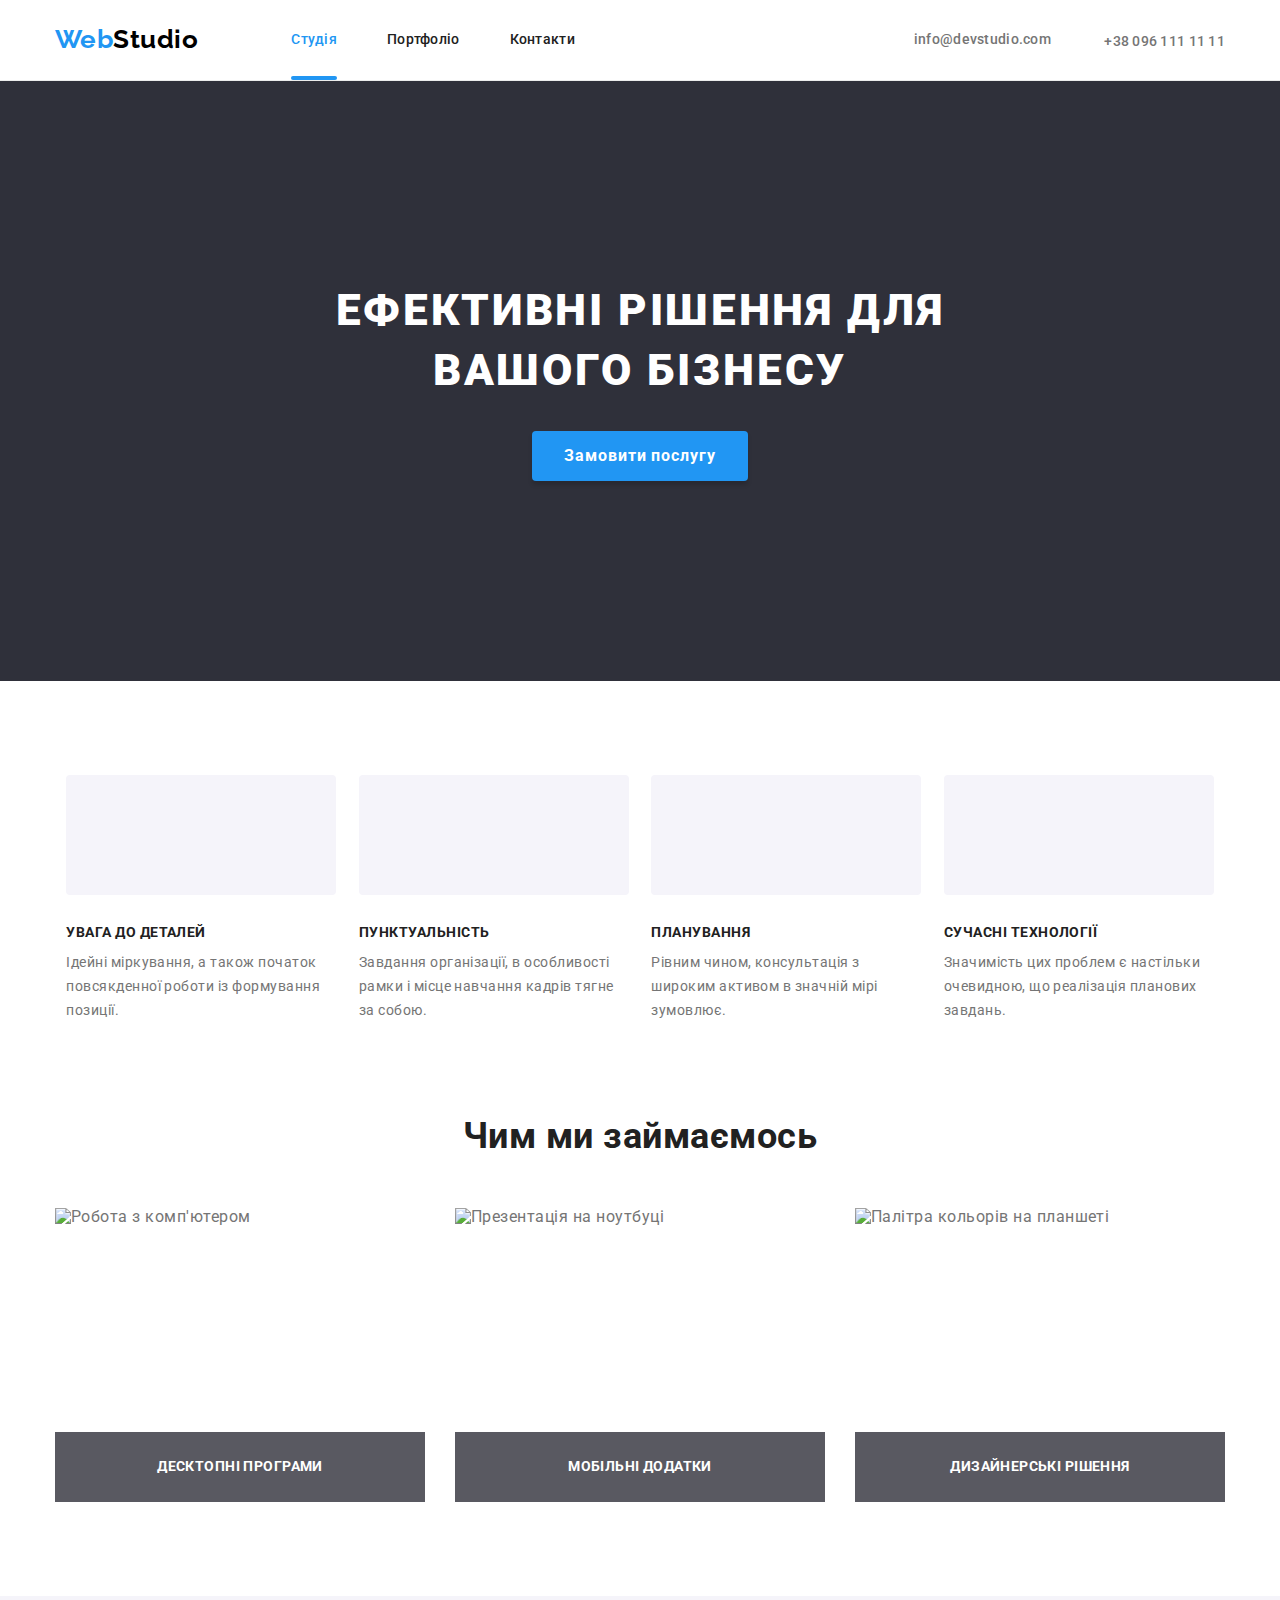
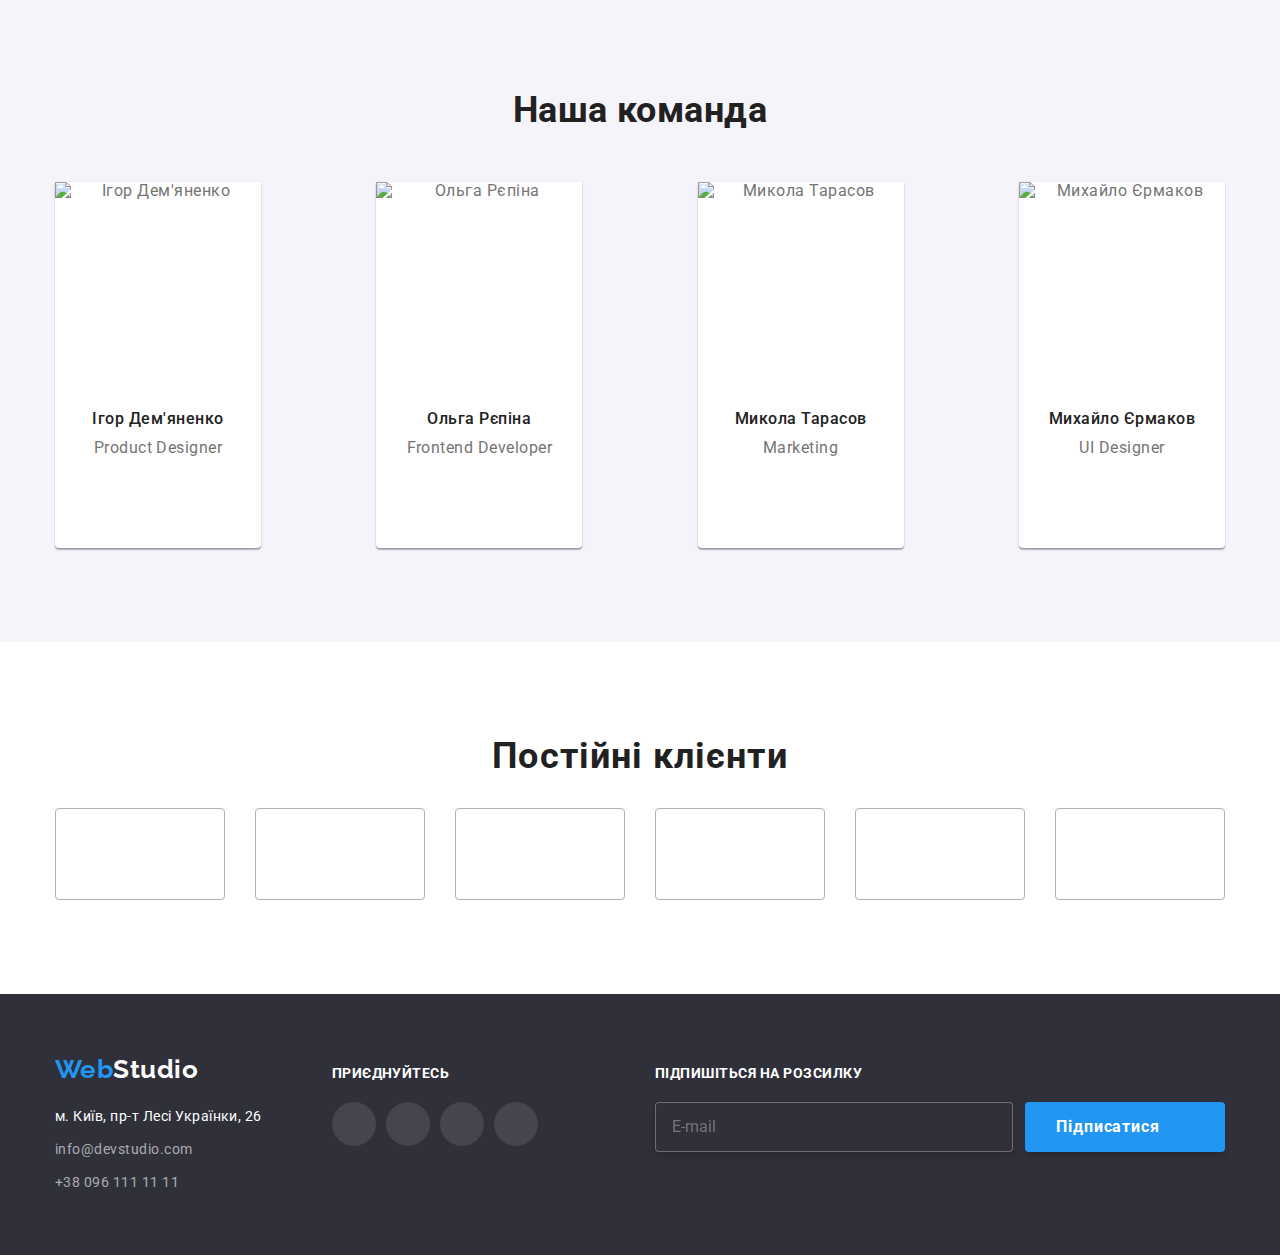
==== index.html @ a1cfb430 "index" ====
<!DOCTYPE html>
<html lang="uk">
  <head>
    <meta charset="UTF-8" />
    <meta http-equiv="X-UA-Compatible" content="IE=edge" />
    <meta name="viewport" content="width=device-width, initial-scale=1.0" />
    <title>WebStudio</title>
    <link rel="preconnect" href="https://fonts.googleapis.com" />
    <link rel="preconnect" href="https://fonts.gstatic.com" crossorigin />
    <link
      href="https://fonts.googleapis.com/css2?family=Raleway:wght@700&family=Roboto:wght@400;500;700;900&display=swap"
      rel="stylesheet"
    />
    <link
      rel="stylesheet"
      href="https://cdnjs.cloudflare.com/ajax/libs/modern-normalize/1.1.0/modern-normalize.css"
      integrity="sha512-Y0MM+V6ymRKN2zStTqzQ227DWhhp4Mzdo6gnlRnuaNCbc+YN/ZH0sBCLTM4M0oSy9c9VKiCvd4Jk44aCLrNS5Q=="
      crossorigin="anonymous"
      referrerpolicy="no-referrer"
    />
    <link rel="stylesheet" href="./css/main.min.css" />
  </head>
  <body>
    <!-- Верхня лінія -->
    <header class="page-header">
      <div class="page-header__container container">
        <a href="./index.html" class="logo" lang="en"
          >Web<span class="logo--header">Studio</span>
        </a>
        <div class="menu-container" id="menu-container" data-menu>
          <nav class="main-nav">
            <ul class="main-nav__list">
              <li class="main-nav__item">
                <a href="./index.html" class="main-nav__link current">Студія</a>
              </li>
              <li class="main-nav__item">
                <a href="./portfolio.html" class="main-nav__link">Портфоліо</a>
              </li>
              <li class="main-nav__item"><a href="#" class="main-nav__link">Контакти</a></li>
            </ul>
          </nav>
          <ul class="contact-list">
            <li class="contact-list__item contact-list__item--mobile-size">
              <a href="mailto:info@devstudio.com" class="contact-list__link">
                <svg class="contact-list__icon" width="16" height="12" aria-hidden="true">
                  <use href="./images/icons.svg#icon-envelope"></use>
                </svg>
                info@devstudio.com
              </a>
            </li>
            <li class="contact-list__item">
              <a href="tel:+380961111111" class="contact-list__link">
                <svg class="contact-list__icon" width="10" height="16" aria-hidden="true">
                  <use href="./images/icons.svg#icon-smartphone"></use>
                </svg>
                +38 096 111 11 11
              </a>
            </li>
          </ul>
          <ul class="main-social__list">
            <li class="main-social__item"><a href="#" class="main-social__link">Instagram</a></li>
            <li class="main-social__item"><a href="#" class="main-social__link">Twitter</a></li>
            <li class="main-social__item"><a href="#" class="main-social__link">Facebook</a></li>
            <li class="main-social__item"><a href="#" class="main-social__link">LinkedIn</a></li>
          </ul>
        </div>
        <button
          class="btn-menu"
          type="button"
          aria-expanded="false"
          aria-controls="menu-container"
          data-menu-btn
        >
          <svg
            class="btn-menu__icon-menu"
            width="40"
            height="40"
            aria-label="Кнопка навігаційного меню"
          >
            <use class="btn-menu__icon-menu--open" href="./images/icons.svg#icon-menu"></use>
            <use class="btn-menu__icon-menu--close" href="./images/icons.svg#icon-menu-close"></use>
          </svg>
        </button>
      </div>
    </header>

    <main>
      <!-- Шапка -->
      <section class="hero">
        <div class="hero__container container">
          <h1 class="hero__title">Ефективні рішення для вашого бізнесу</h1>
          <button type="button" class="hero__btn" data-modal-open>Замовити послугу</button>
        </div>
      </section>

      <!-- Особливості -->
      <section class="feature section">
        <div class="feature__container container">
          <h2 class="feature__title visually-hidden">Особливості</h2>
          <ul class="feature__list">
            <li class="feature__item">
              <div class="feature__icon-wrapper">
                <svg class="feature__icon" width="70" height="70" aria-hidden="true">
                  <use href="./images/icons.svg#icon-antenna"></use>
                </svg>
              </div>
              <h3 class="feature__subtitle">Увага до деталей</h3>
              <p class="feature__desc">
                Ідейні міркування, а також початок повсякденної роботи із формування позиції.
              </p>
            </li>
            <li class="feature__item">
              <div class="feature__icon-wrapper">
                <svg class="feature__icon" width="70" height="70" aria-hidden="true">
                  <use href="./images/icons.svg#icon-clock"></use>
                </svg>
              </div>
              <h3 class="feature__subtitle">Пунктуальність</h3>
              <p class="feature__desc">
                Завдання організації, в особливості рамки і місце навчання кадрів тягне за собою.
              </p>
            </li>
            <li class="feature__item">
              <div class="feature__icon-wrapper">
                <svg class="feature__icon" width="70" height="70" aria-hidden="true">
                  <use href="./images/icons.svg#icon-diagram"></use>
                </svg>
              </div>
              <h3 class="feature__subtitle">Планування</h3>
              <p class="feature__desc">
                Рівним чином, консультація з широким активом в значній мірі зумовлює.
              </p>
            </li>
            <li class="feature__item">
              <div class="feature__icon-wrapper">
                <svg class="feature__icon" width="70" height="70" aria-hidden="true">
                  <use href="./images/icons.svg#icon-astronaut"></use>
                </svg>
              </div>
              <h3 class="feature__subtitle">Сучасні технології</h3>
              <p class="feature__desc">
                Значимість цих проблем є настільки очевидною, що реалізація планових завдань.
              </p>
            </li>
          </ul>
        </div>
      </section>

      <!-- What we do section -->
      <section class="we-do section">
        <div class="we-do_container container">
          <h2 class="we-do__title">Чим ми займаємось</h2>
          <ul class="we-do__list">
            <li class="we-do__item">
              <div class="we-do__thumb">
                <img
                  srcset="
                    ./images/we-do/code-desktop-370.jpg         1x,
                    ./images/we-do/we-do@2x/code-desktop@2x.jpg 2x
                  "
                  src="./images/we-do/code-desktop-370.jpg"
                  alt="Робота з комп'ютером"
                  width="370"
                  height="294"
                  class="we-do__img"
                />
                <h3 class="we-do__subtitle">Десктопні програми</h3>
              </div>
            </li>
            <li class="we-do__item">
              <div class="we-do__thumb">
                <img
                  srcset="
                    ./images/we-do/phone-desktop-370.jpg         1x,
                    ./images/we-do/we-do@2x/phone-desktop@2x.jpg 2x
                  "
                  src="./images/we-do/phone-desktop-370.jpg"
                  alt="Презентація на ноутбуці"
                  width="370"
                  height="294"
                  class="we-do__img"
                />
                <h3 class="we-do__subtitle">Мобільні додатки</h3>
              </div>
            </li>
            <li class="we-do__item">
              <div class="we-do__thumb">
                <img
                  srcset="
                    ./images/we-do/tablet-desktop-370.jpg         1x,
                    ./images/we-do/we-do@2x/tablet-desktop@2x.jpg 2x
                  "
                  src="./images/we-do/tablet-desktop-370.jpg"
                  alt="Палітра кольорів на планшеті"
                  width="370"
                  height="294"
                  class="we-do__img"
                />
                <h3 class="we-do__subtitle">Дизайнерські рішення</h3>
              </div>
            </li>
          </ul>
        </div>
      </section>

      <!-- Our team/member section -->
      <section class="member section">
        <div class="member__container container">
          <h2 class="member__title">Наша команда</h2>
          <ul class="member__list">
            <li class="member__item">
              <picture>
                <source
                  srcset="
                    ./images/our-team/demyanenko-mobile-450.jpg            1x,
                    ./images/our-team/our-team@2x/demyanenko-mobile@2x.jpg 2x
                  "
                  media="(max-width: 767px)"
                />
                <source
                  srcset="
                    ./images/our-team/demyanenko-tablet-354.jpg            1x,
                    ./images/our-team/our-team@2x/demyanenko-tablet@2x.jpg 2x
                  "
                  media="(min-width: 768px)"
                />
                <source
                  srcset="
                    ./images/our-team/demyanenko-desktop-270.jpg            1x,
                    ./images/our-team/our-team@2x/demyanenko-desktop@2x.jpg 2x
                  "
                  media="(min-width: 1600px)"
                />
                <img
                  src="./images/our-team/demyanenko-desktop-270.jpg"
                  alt="Ігор Дем'яненко"
                  width="270"
                  height="260"
                  class="member__img"
                />
              </picture>
              <div class="member__text">
                <h3 class="member__name">Ігор Дем'яненко</h3>
                <p class="member__profession" lang="en">Product Designer</p>

                <ul class="social__list">
                  <li class="social__item">
                    <a href="#" class="social__link member__social">
                      <svg
                        class="social__icon"
                        width="20"
                        height="20"
                        aria-label="Посилання на Instagram"
                      >
                        <use href="./images/icons.svg#icon-instagram"></use>
                      </svg>
                    </a>
                  </li>
                  <li class="social__item">
                    <a href="#" class="social__link member__social">
                      <svg
                        class="social__icon"
                        width="20"
                        height="20"
                        aria-label="Посилання на Twitter"
                      >
                        <use href="./images/icons.svg#icon-twitter"></use>
                      </svg>
                    </a>
                  </li>
                  <li class="social__item">
                    <a href="#" class="social__link member__social">
                      <svg
                        class="social__icon"
                        width="20"
                        height="20"
                        aria-label="Посилання на Facebook"
                      >
                        <use href="./images/icons.svg#icon-facebook"></use>
                      </svg>
                    </a>
                  </li>
                  <li class="social__item">
                    <a href="#" class="social__link member__social">
                      <svg
                        class="social__icon"
                        width="20"
                        height="20"
                        aria-label="Посилання на LinkedIn"
                      >
                        <use href="./images/icons.svg#icon-linkedin"></use>
                      </svg>
                    </a>
                  </li>
                </ul>
              </div>
            </li>
            <li class="member__item">
              <picture>
                <source
                  srcset="
                    ./images/our-team/repina-mobile-450.jpg            1x,
                    ./images/our-team/our-team@2x/repina-mobile@2x.jpg 2x
                  "
                  media="(max-width: 767px)"
                />
                <source
                  srcset="
                    ./images/our-team/repina-tablet-354.jpg            1x,
                    ./images/our-team/our-team@2x/repina-tablet@2x.jpg 2x
                  "
                  media="(min-width: 768px)"
                />
                <source
                  srcset="
                    ./images/our-team/repina-desktop-270.jpg            1x,
                    ./images/our-team/our-team@2x/repina-desktop@2x.jpg 2x
                  "
                  media="(min-width: 1600px)"
                />
                <img
                  src="./images/our-team/repina-desktop-270.jpg"
                  alt="Ольга Рєпіна"
                  width="270"
                  height="260"
                  class="member__img"
                />
              </picture>
              <div class="member__text">
                <h3 class="member__name">Ольга Рєпіна</h3>
                <p class="member__profession" lang="en">Frontend Developer</p>
                <ul class="social__list">
                  <li class="social__item">
                    <a href="#" class="social__link member__social">
                      <svg
                        class="social__icon"
                        width="20"
                        height="20"
                        aria-label="Посилання на Instagram"
                      >
                        <use href="./images/icons.svg#icon-instagram"></use>
                      </svg>
                    </a>
                  </li>
                  <li class="social__item">
                    <a href="#" class="social__link member__social">
                      <svg
                        class="social__icon"
                        width="20"
                        height="20"
                        aria-label="Посилання на Twitter"
                      >
                        <use href="./images/icons.svg#icon-twitter"></use>
                      </svg>
                    </a>
                  </li>
                  <li class="social__item">
                    <a href="#" class="social__link member__social">
                      <svg
                        class="social__icon"
                        width="20"
                        height="20"
                        aria-label="Посилання на Facebook"
                      >
                        <use href="./images/icons.svg#icon-facebook"></use>
                      </svg>
                    </a>
                  </li>
                  <li class="social__item">
                    <a href="#" class="social__link member__social">
                      <svg
                        class="social__icon"
                        width="20"
                        height="20"
                        aria-label="Посилання на LinkedIn"
                      >
                        <use href="./images/icons.svg#icon-linkedin"></use>
                      </svg>
                    </a>
                  </li>
                </ul>
              </div>
            </li>
            <li class="member__item">
              <picture>
                <source
                  srcset="
                    ./images/our-team/tarasov-mobile-450.jpg            1x,
                    ./images/our-team/our-team@2x/tarasov-mobile@2x.jpg 2x
                  "
                  media="(max-width: 767px)"
                />
                <source
                  srcset="
                    ./images/our-team/tarasov-tablet-354.jpg            1x,
                    ./images/our-team/our-team@2x/tarasov-tablet@2x.jpg 2x
                  "
                  media="(min-width: 768px)"
                />
                <source
                  srcset="
                    ./images/our-team/tarasov-desktop-270.jpg            1x,
                    ./images/our-team/our-team@2x/tarasov-desktop@2x.jpg 2x
                  "
                  media="(min-width: 1600px)"
                />
                <img
                  src="./images/our-team/tarasov-desktop-270.jpg"
                  alt="Микола Тарасов"
                  width="270"
                  height="260"
                  class="member__img"
                />
              </picture>
              <div class="member__text">
                <h3 class="member__name">Микола Тарасов</h3>
                <p class="member__profession" lang="en">Marketing</p>
                <ul class="social__list">
                  <li class="social__item">
                    <a href="#" class="social__link member__social">
                      <svg
                        class="social__icon"
                        width="20"
                        height="20"
                        aria-label="Посилання на Instagram"
                      >
                        <use href="./images/icons.svg#icon-instagram"></use>
                      </svg>
                    </a>
                  </li>
                  <li class="social__item">
                    <a href="#" class="social__link member__social">
                      <svg
                        class="social__icon"
                        width="20"
                        height="20"
                        aria-label="Посилання на Twitter"
                      >
                        <use href="./images/icons.svg#icon-twitter"></use>
                      </svg>
                    </a>
                  </li>
                  <li class="social__item">
                    <a href="#" class="social__link member__social">
                      <svg
                        class="social__icon"
                        width="20"
                        height="20"
                        aria-label="Посилання на Facebook"
                      >
                        <use href="./images/icons.svg#icon-facebook"></use>
                      </svg>
                    </a>
                  </li>
                  <li class="social__item">
                    <a href="#" class="social__link member__social">
                      <svg
                        class="social__icon"
                        width="20"
                        height="20"
                        aria-label="Посилання на LinkedIn"
                      >
                        <use href="./images/icons.svg#icon-linkedin"></use>
                      </svg>
                    </a>
                  </li>
                </ul>
              </div>
            </li>
            <li class="member__item">
              <picture>
                <source
                  srcset="
                    ./images/our-team/ermakov-mobile-450.jpg            1x,
                    ./images/our-team/our-team@2x/ermakov-mobile@2x.jpg 2x
                  "
                  media="(max-width: 767px)"
                />
                <source
                  srcset="
                    ./images/our-team/ermakov-tablet-354.jpg            1x,
                    ./images/our-team/our-team@2x/ermakov-tablet@2x.jpg 2x
                  "
                  media="(min-width: 768px)"
                />
                <source
                  srcset="
                    ./images/our-team/ermakov-desktop-270.jpg            1x,
                    ./images/our-team/our-team@2x/ermakov-desktop@2x.jpg 2x
                  "
                  media="(min-width: 1600px)"
                />
                <img
                  src="./images/our-team/ermakov-desktop-270.jpg"
                  alt="Михайло Єрмаков"
                  width="270"
                  height="260"
                  class="member__img"
                />
              </picture>
              <div class="member__text">
                <h3 class="member__name">Михайло Єрмаков</h3>
                <p class="member__profession" lang="en">UI Designer</p>
                <ul class="social__list">
                  <li class="social__item">
                    <a href="#" class="social__link member__social">
                      <svg
                        class="social__icon"
                        width="20"
                        height="20"
                        aria-label="Посилання на Instagram"
                      >
                        <use href="./images/icons.svg#icon-instagram"></use>
                      </svg>
                    </a>
                  </li>
                  <li class="social__item">
                    <a href="#" class="social__link member__social">
                      <svg
                        class="social__icon"
                        width="20"
                        height="20"
                        aria-label="Посилання на Twitter"
                      >
                        <use href="./images/icons.svg#icon-twitter"></use>
                      </svg>
                    </a>
                  </li>
                  <li class="social__item">
                    <a href="#" class="social__link member__social">
                      <svg
                        class="social__icon"
                        width="20"
                        height="20"
                        aria-label="Посилання на Facebook"
                      >
                        <use href="./images/icons.svg#icon-facebook"></use>
                      </svg>
                    </a>
                  </li>
                  <li class="social__item">
                    <a href="#" class="social__link member__social">
                      <svg
                        class="social__icon"
                        width="20"
                        height="20"
                        aria-label="Посилання на LinkedIn"
                      >
                        <use href="./images/icons.svg#icon-linkedin"></use>
                      </svg>
                    </a>
                  </li>
                </ul>
              </div>
            </li>
          </ul>
        </div>
      </section>

      <!-- Regular clients -->
      <section class="client section">
        <div class="client__container container">
          <h2 class="client__title">Постійні клієнти</h2>
          <ul class="client__list">
            <li class="client__item">
              <a href="#" class="client__link">
                <svg
                  class="client__icon"
                  width="106"
                  height="60"
                  aria-label="Посилання на Ya and Co"
                >
                  <use href="./images/icons.svg#icon-ya-and-co"></use>
                </svg>
              </a>
            </li>
            <li class="client__item">
              <a href="#" class="client__link">
                <svg
                  class="client__icon"
                  width="106"
                  height="60"
                  aria-label="Посилання на Company tagline here"
                >
                  <use href="./images/icons.svg#icon-company-tagline-here"></use>
                </svg>
              </a>
            </li>
            <li class="client__item">
              <a href="#" class="client__link">
                <svg class="client__icon" width="106" height="60" aria-label="Посилання на Company">
                  <use href="./images/icons.svg#icon-company"></use>
                </svg>
              </a>
            </li>
            <li class="client__item">
              <a href="#" class="client__link">
                <svg
                  class="client__icon"
                  width="106"
                  height="60"
                  aria-label="Посилання на Foster peters"
                >
                  <use href="./images/icons.svg#icon-foster-peters"></use>
                </svg>
              </a>
            </li>
            <li class="client__item">
              <a href="#" class="client__link">
                <svg class="client__icon" width="106" height="60" aria-label="Посилання на Brand">
                  <use href="./images/icons.svg#icon-brand"></use>
                </svg>
              </a>
            </li>
            <li class="client__item">
              <a href="#" class="client__link">
                <svg
                  class="client__icon"
                  width="106"
                  height="60"
                  aria-label="Посилання на Company tagline"
                >
                  <use href="./images/icons.svg#icon-company-tagline"></use>
                </svg>
              </a>
            </li>
          </ul>
        </div>
      </section>

      <!-- Modal window -->
      <div class="backdrop is-hidden" data-modal>
        <div class="modal">
          <button type="button" class="modal__close-btn" data-modal-close>
            <svg class="modal__close-icon" width="18" height="18" aria-label="Закрити">
              <use href="./images/icons.svg#icon-close-modal"></use>
            </svg>
          </button>
          <p class="modal__title">Залишіть свої дані, ми вам передзвонимо</p>
          <form class="form-order">
            <div class="form-order__field">
              <label class="form-order__label" for="name-order">Ім'я</label>
              <div class="form-order__input-thumb">
                <input class="form-order__input" type="text" name="name-order" id="name-order" />
                <svg class="form-order__icon" width="18px" height="18px" aria-hidden="true">
                  <use href="./images/icons.svg#icon-person-modal"></use>
                </svg>
              </div>
            </div>
            <div class="form-order__field">
              <label class="form-order__label" for="tel-order">Телефон</label>
              <div class="form-order__input-thumb">
                <input class="form-order__input" type="tel" name="tel-order" id="tel-order" />
                <svg class="form-order__icon" width="18px" height="18px" aria-hidden="true">
                  <use href="./images/icons.svg#icon-phone-modal"></use>
                </svg>
              </div>
            </div>
            <div class="form-order__field">
              <label class="form-order__label" for="email-order">Пошта</label>
              <div class="form-order__input-thumb">
                <input class="form-order__input" type="email" name="email-order" id="email-order" />
                <svg class="form-order__icon" width="18px" height="18px" aria-hidden="true">
                  <use href="./images/icons.svg#icon-email-modal"></use>
                </svg>
              </div>
            </div>
            <div class="form-order__field">
              <label class="form-order__label" for="comment-order">Коментарій</label>
              <textarea
                class="form-order__textarea"
                name="comment-order"
                id="comment-order"
                cols="30"
                rows="10"
                placeholder="Введіть текст"
              ></textarea>
            </div>
            <div class="form-order__privacy-field">
              <label class="form-order__privacy-label">
                <input class="form-order__privacy-imput" type="checkbox" name="privacy-checkbox" />
                <span class="form-order__privacy-checkbox"></span>
                Погоджуюся з розсилкою та приймаю
                <a href="#" class="form-order__privacy-link">Умови договору</a>
              </label>
            </div>
            <button class="form-order__send-btn" type="submit">Відправити</button>
          </form>
        </div>
      </div>
    </main>

    <!-- Підвал -->
    <footer class="page-footer">
      <div class="page-footer__container container">
        <div class="page-footer__address-wrapper">
          <a href="./index.html" class="logo" lang="en"
            >Web<span class="logo--footer">Studio</span></a
          >
          <address>
            <ul class="address__list">
              <li class="address__item">
                <a
                  href="https://goo.gl/maps/CPtrU1FHBa2aNyZL9"
                  target="_blank"
                  rel="noopener noreferrer"
                  class="address__link address__link--location"
                  >м. Київ, пр-т Лесі Українки, 26</a
                >
              </li>
              <li class="address__item">
                <a href="mailto:info@devstudio.com" class="address__link">info@devstudio.com</a>
              </li>
              <li class="address__item">
                <a href="tel:+380961111111" class="address__link">+38 096 111 11 11</a>
              </li>
            </ul>
          </address>
        </div>

        <div class="page-footer__social-wrapper">
          <p class="page-footer__social-title">Приєднуйтесь</p>
          <ul class="social__list">
            <li class="social__item">
              <a href="#" class="social__link page-footer__social">
                <svg
                  class="social__icon"
                  width="20"
                  height="20"
                  aria-label="Посилання на Instagram"
                >
                  <use href="./images/icons.svg#icon-instagram"></use>
                </svg>
              </a>
            </li>
            <li class="social__item">
              <a href="#" class="social__link page-footer__social">
                <svg class="social__icon" width="20" height="20" aria-label="Посилання на Twitter">
                  <use href="./images/icons.svg#icon-twitter"></use>
                </svg>
              </a>
            </li>
            <li class="social__item">
              <a href="#" class="social__link page-footer__social">
                <svg class="social__icon" width="20" height="20" aria-label="Посилання на Facebook">
                  <use href="./images/icons.svg#icon-facebook"></use>
                </svg>
              </a>
            </li>
            <li class="social__item">
              <a href="#" class="social__link page-footer__social">
                <svg class="social__icon" width="20" height="20" aria-label="Посилання на LinkedIn">
                  <use href="./images/icons.svg#icon-linkedin"></use>
                </svg>
              </a>
            </li>
          </ul>
        </div>

        <div class="page-footer__newsletter-wrapper">
          <p class="newsletter__title">Підпишіться на розсилку</p>
          <form class="newsletter__form">
            <input
              type="email"
              class="newsletter__input"
              name="email-newsletter"
              id="email-newsletter"
              placeholder="E-mail"
            />
            <button type="submit" class="newsletter__btn">
              Підписатися
              <svg class="newsletter__icon-btn" width="24" height="24" aria-hidden="true">
                <use href="./images/icons.svg#icon-send-btn"></use>
              </svg>
            </button>
          </form>
        </div>
      </div>
    </footer>
    <script src="./js/modal.js"></script>
    <script src="./js/menu.js"></script>
  </body>
</html>
---- css/main.min.css ----
.visually-hidden {
  position: absolute;
  white-space: nowrap;
  width: 1px;
  height: 1px;
  overflow: hidden;
  border: 0;
  padding: 0;
  clip: rect(0 0 0 0);
  -webkit-clip-path: inset(50%);
  clip-path: inset(50%);
  margin: -1px;
}
h1,
h2,
h3,
p,
ul {
  margin: 0;
}
ul {
  padding: 0;
  list-style: none;
}
a {
  text-decoration: none;
  color: inherit;
}
button {
  border: 0;
}
address {
  font-style: normal;
}
body {
  background-color: #fff;
  color: #757575;
  font-family: "Roboto", sans-serif;
  letter-spacing: 0.03em;
}
body.modal-open,
body.mobile-menu-open {
  overflow: hidden;
}
h2,
h3 {
  color: #212121;
}
img {
  display: block;
  max-width: 100%;
  height: auto;
}
.section {
  padding: 60px 0;
}
@media screen and (min-width: 1200px) {
  .section {
    padding: 94px 0;
  }
}
.container {
  max-width: 480px;
  padding: 0 15px;
  margin: 0 auto;
}
@media screen and (min-width: 768px) {
  .container {
    max-width: 768px;
  }
}
@media screen and (min-width: 1200px) {
  .container {
    min-width: 1200px;
  }
}
.page-header {
  border-bottom: 1px solid #ececec;
}
.page-header__container {
  display: -webkit-box;
  display: -ms-flexbox;
  display: flex;
  -webkit-box-align: center;
  -ms-flex-align: center;
  align-items: center;
}
@media screen and (max-width: 768px) {
  .page-header__container {
    padding-top: 16px;
    padding-bottom: 16px;
    -webkit-box-pack: justify;
    -ms-flex-pack: justify;
    justify-content: space-between;
  }
}
.logo {
  font-family: "Raleway", sans-serif;
  font-weight: 700;
  font-size: 24px;
  line-height: 1.17;
  color: #2196f3;
}
@media screen and (min-width: 1200px) {
  .logo {
    font-size: 26px;
    line-height: 1.2;
  }
}
.logo--header {
  color: #000;
}
@media screen and (min-width: 768px) {
  .main-nav__list {
    display: -webkit-box;
    display: -ms-flexbox;
    display: flex;
    margin-left: 88px;
  }
}
@media screen and (min-width: 1200px) {
  .main-nav__list {
    margin-left: 93px;
  }
}
@media screen and (max-width: 768px) {
  .main-nav__item:not(:last-child) {
    margin-bottom: 32px;
  }
}
@media screen and (min-width: 768px) {
  .main-nav__item {
    position: relative;
  }
  .main-nav__item:not(:last-child) {
    margin-right: 50px;
  }
}
.main-nav__link {
  color: #212121;
  font-weight: 500;
  letter-spacing: 0.02em;
  font-size: 40px;
  line-height: 1.17;
  -webkit-transition: color 250ms cubic-bezier(0.4, 0, 0.2, 1);
  transition: color 250ms cubic-bezier(0.4, 0, 0.2, 1);
}
.main-nav__link.current,
.main-nav__link:hover,
.main-nav__link:focus {
  color: #2196f3;
}
@media screen and (min-width: 768px) {
  .main-nav__link {
    display: block;
    padding: 32px 0;
    font-size: 14px;
    line-height: 1.14;
  }
  .main-nav__link.current::after {
    content: "";
    position: absolute;
    left: 0;
    bottom: 0;
    display: block;
    width: 100%;
    height: 4px;
    background: #2196f3;
    border-radius: 2px;
  }
}
.contact-list {
  display: -webkit-box;
  display: -ms-flexbox;
  display: flex;
}
@media screen and (max-width: 768px) {
  .contact-list {
    -webkit-box-orient: vertical;
    -webkit-box-direction: reverse;
    -ms-flex-direction: column-reverse;
    flex-direction: column-reverse;
  }
}
@media screen and (min-width: 768px) and (max-width: 1199px) {
  .contact-list {
    -webkit-box-orient: vertical;
    -webkit-box-direction: normal;
    -ms-flex-direction: column;
    flex-direction: column;
    -webkit-box-pack: center;
    -ms-flex-pack: center;
    justify-content: center;
  }
}
@media screen and (min-width: 1200px) {
  .contact-list {
    margin-left: auto;
  }
}
.contact-list__item {
  font-weight: 500;
  font-size: 34px;
  line-height: 1.17;
  letter-spacing: 0.02em;
  color: inherit;
}
@media screen and (min-width: 768px) and (max-width: 1199px) {
  .contact-list__item {
    font-size: 12px;
    line-height: 1.16;
  }
  .contact-list__item:not(:last-child) {
    margin-bottom: 10px;
  }
}
@media screen and (min-width: 1200px) {
  .contact-list__item {
    display: -webkit-box;
    display: -ms-flexbox;
    display: flex;
    -webkit-box-align: center;
    -ms-flex-align: center;
    align-items: center;
    font-size: 14px;
    line-height: 1.14;
  }
  .contact-list__item:not(:last-child) {
    margin-right: 30px;
  }
}
.contact-list__link {
  -webkit-transition: color 250ms cubic-bezier(0.4, 0, 0.2, 1);
  transition: color 250ms cubic-bezier(0.4, 0, 0.2, 1);
}
.contact-list__link:hover,
.contact-list__link:focus {
  color: #2196f3;
}
@media screen and (max-width: 768px) {
  .contact-list__item--mobile-size {
    font-size: 24px;
    line-height: 1.16;
    margin-top: 32px;
  }
}
.contact-list__icon {
  margin-right: 10px;
  fill: currentColor;
}
@media screen and (max-width: 768px) {
  .contact-list__icon {
    display: none;
  }
}
.main-social__list {
  display: -webkit-box;
  display: -ms-flexbox;
  display: flex;
  -webkit-box-align: end;
  -ms-flex-align: end;
  align-items: flex-end;
}
@media screen and (max-width: 480px) {
  .main-social__list {
    -ms-flex-wrap: wrap;
    flex-wrap: wrap;
  }
}
@media screen and (min-width: 768px) {
  .main-social__list {
    display: none;
  }
}
.main-social__item:not(:last-child) {
  padding-right: 10px;
  border-right: 1px solid rgba(33, 33, 33, 0.2);
}
.main-social__item:not(:first-child) {
  padding-left: 10px;
}
@media screen and (max-width: 480px) {
  .main-social__item {
    margin-bottom: 10px;
  }
}
.main-social__link {
  font-weight: 500;
  font-size: 18px;
  line-height: 1.22;
  letter-spacing: 0.02em;
  color: #2196f3;
}
.btn-menu {
  position: relative;
  z-index: 1;
  display: -webkit-inline-box;
  display: -ms-inline-flexbox;
  display: inline-flex;
  margin: 0;
  padding: 0;
  border: 0;
  background-color: rgba(0, 0, 0, 0);
  cursor: pointer;
  -webkit-transition: fill 250ms cubic-bezier(0.4, 0, 0.2, 1);
  transition: fill 250ms cubic-bezier(0.4, 0, 0.2, 1);
  fill: inherit;
}
.btn-menu:hover .btn-menu__icon-menu--open,
.btn-menu:focus .btn-menu__icon-menu--open,
.btn-menu:hover .btn-menu__icon-menu--close,
.btn-menu:focus .btn-menu__icon-menu--close {
  fill: #2196f3;
}
@media screen and (min-width: 768px) {
  .btn-menu {
    display: none;
  }
}
.btn-menu.is-open .btn-menu__icon-menu--open {
  display: none;
}
.btn-menu__icon-menu--close {
  display: none;
}
.btn-menu.is-open .btn-menu__icon-menu--close {
  display: block;
}
.menu-container {
  display: none;
}
@media screen and (max-width: 768px) {
  .menu-container {
    position: fixed;
    z-index: 1;
    top: 0;
    left: 0;
    width: 100%;
    height: 100%;
    -ms-flex-wrap: wrap;
    flex-wrap: wrap;
    padding: 48px 40px;
    background-color: #fff;
    overflow-y: scroll;
  }
  .menu-container.is-open {
    display: -webkit-box;
    display: -ms-flexbox;
    display: flex;
  }
}
@media screen and (min-width: 768px) and (max-width: 1199px) {
  .menu-container {
    -webkit-box-pack: justify;
    -ms-flex-pack: justify;
    justify-content: space-between;
  }
}
@media screen and (min-width: 768px) {
  .menu-container {
    display: -webkit-box;
    display: -ms-flexbox;
    display: flex;
    width: 100%;
    -webkit-box-align: center;
    -ms-flex-align: center;
    align-items: center;
  }
}
.hero {
  max-width: 480px;
  margin: 0 auto;
  padding: 118px 0;
  text-align: center;
  background-color: #2f303a;
  background-repeat: no-repeat;
  background-position: center;
  background-size: contain;
}
@media screen and (min-width: 768px) {
  .hero {
    max-width: 768px;
  }
}
@media screen and (min-width: 1200px) {
  .hero {
    max-width: 1600px;
    padding: 200px 0;
  }
}
@media screen and (max-width: 768px) {
  .hero {
    background-image: -webkit-gradient(
        linear,
        left top,
        left bottom,
        from(rgba(47, 48, 58, 0.4)),
        to(rgba(47, 48, 58, 0.4))
      ),
      url("../images/hero-bg/header-bg-mobile-480.jpg");
    background-image: linear-gradient(
        rgba(47, 48, 58, 0.4),
        rgba(47, 48, 58, 0.4)
      ),
      url("../images/hero-bg/header-bg-mobile-480.jpg");
  }
}
@media screen and (max-width: 768px) and (min-device-pixel-ratio: 2),
  screen and (max-width: 768px) and (-webkit-min-device-pixel-ratio: 2),
  screen and (max-width: 768px) and (min-resolution: 192dpi),
  screen and (max-width: 768px) and (min-resolution: 2dppx) {
  .hero {
    background-image: -webkit-gradient(
        linear,
        left top,
        left bottom,
        from(rgba(47, 48, 58, 0.4)),
        to(rgba(47, 48, 58, 0.4))
      ),
      url("../images/hero-bg/hero-bg@2x/header-bg-mobile@2x.jpg");
    background-image: linear-gradient(
        rgba(47, 48, 58, 0.4),
        rgba(47, 48, 58, 0.4)
      ),
      url("../images/hero-bg/hero-bg@2x/header-bg-mobile@2x.jpg");
  }
}
@media screen and (min-width: 768px) {
  .hero {
    background-image: -webkit-gradient(
        linear,
        left top,
        left bottom,
        from(rgba(47, 48, 58, 0.4)),
        to(rgba(47, 48, 58, 0.4))
      ),
      url("../images/hero-bg/header-bg-tablet-768.jpg");
    background-image: linear-gradient(
        rgba(47, 48, 58, 0.4),
        rgba(47, 48, 58, 0.4)
      ),
      url("../images/hero-bg/header-bg-tablet-768.jpg");
  }
}
@media screen and (min-width: 768px) and (min-device-pixel-ratio: 2),
  screen and (min-width: 768px) and (-webkit-min-device-pixel-ratio: 2),
  screen and (min-width: 768px) and (min-resolution: 192dpi),
  screen and (min-width: 768px) and (min-resolution: 2dppx) {
  .hero {
    background-image: -webkit-gradient(
        linear,
        left top,
        left bottom,
        from(rgba(47, 48, 58, 0.4)),
        to(rgba(47, 48, 58, 0.4))
      ),
      url("../images/hero-bg/hero-bg@2x/header-bg-tablet@2x.jpg");
    background-image: linear-gradient(
        rgba(47, 48, 58, 0.4),
        rgba(47, 48, 58, 0.4)
      ),
      url("../images/hero-bg/hero-bg@2x/header-bg-tablet@2x.jpg");
  }
}
@media screen and (min-width: 1200px) {
  .hero {
    background-image: -webkit-gradient(
        linear,
        left top,
        left bottom,
        from(rgba(47, 48, 58, 0.4)),
        to(rgba(47, 48, 58, 0.4))
      ),
      url("../images/hero-bg/header-bg-desktop-1600.jpg");
    background-image: linear-gradient(
        rgba(47, 48, 58, 0.4),
        rgba(47, 48, 58, 0.4)
      ),
      url("../images/hero-bg/header-bg-desktop-1600.jpg");
  }
}
@media screen and (min-width: 1200px) and (min-device-pixel-ratio: 2),
  screen and (min-width: 1200px) and (-webkit-min-device-pixel-ratio: 2),
  screen and (min-width: 1200px) and (min-resolution: 192dpi),
  screen and (min-width: 1200px) and (min-resolution: 2dppx) {
  .hero {
    background-image: -webkit-gradient(
        linear,
        left top,
        left bottom,
        from(rgba(47, 48, 58, 0.4)),
        to(rgba(47, 48, 58, 0.4))
      ),
      url("../images/hero-bg/hero-bg@2x/header-bg-desktop@2x.jpg");
    background-image: linear-gradient(
        rgba(47, 48, 58, 0.4),
        rgba(47, 48, 58, 0.4)
      ),
      url("../images/hero-bg/hero-bg@2x/header-bg-desktop@2x.jpg");
  }
}
.hero__title {
  max-width: 360px;
  margin: auto;
  margin-bottom: 30px;
  font-weight: 900;
  font-size: 26px;
  line-height: 1.62;
  letter-spacing: 0.06em;
  text-transform: uppercase;
  color: #fff;
}
@media screen and (min-width: 1200px) {
  .hero__title {
    max-width: 696px;
    font-size: 44px;
    line-height: 1.36;
  }
}
.hero__btn {
  padding: 10px 24px;
  font-family: inherit;
  font-weight: 700;
  font-size: 16px;
  line-height: 1.88;
  letter-spacing: 0.06em;
  color: #fff;
  background-color: #2196f3;
  -webkit-box-shadow: 0px 4px 4px rgba(0, 0, 0, 0.15);
  box-shadow: 0px 4px 4px rgba(0, 0, 0, 0.15);
  border-radius: 4px;
  cursor: pointer;
}
@media screen and (min-width: 1200px) {
  .hero__btn {
    padding-left: 32px;
    padding-right: 32px;
  }
}
@media screen and (min-width: 768px) {
  .feature__list {
    display: -webkit-box;
    display: -ms-flexbox;
    display: flex;
  }
}
@media screen and (min-width: 768px) and (max-width: 1199px) {
  .feature__list {
    -ms-flex-wrap: wrap;
    flex-wrap: wrap;
    -webkit-box-pack: center;
    -ms-flex-pack: center;
    justify-content: center;
    margin-left: -30px;
    margin-top: -30px;
  }
}
@media screen and (min-width: 1200px) {
  .feature__list {
    -webkit-box-pack: justify;
    -ms-flex-pack: justify;
    justify-content: space-between;
  }
}
.feature__item {
  max-width: 450px;
  margin: auto;
}
@media screen and (max-width: 768px) {
  .feature__item:not(:last-child) {
    margin-bottom: 30px;
  }
}
@media screen and (min-width: 768px) and (max-width: 1199px) {
  .feature__item {
    max-width: 354px;
    -ms-flex-preferred-size: calc(50% - 30px);
    flex-basis: calc(50% - 30px);
    margin-left: 30px;
    margin-top: 30px;
  }
}
@media screen and (min-width: 1200px) {
  .feature__item {
    max-width: 270px;
    margin-top: 0;
  }
}
.feature__icon-wrapper {
  max-width: 100%;
  height: 120px;
  margin-bottom: 30px;
  display: -webkit-box;
  display: -ms-flexbox;
  display: flex;
  -webkit-box-pack: center;
  -ms-flex-pack: center;
  justify-content: center;
  -webkit-box-align: center;
  -ms-flex-align: center;
  align-items: center;
  background-color: #f5f4fa;
  border-radius: 4px;
}
.feature__subtitle {
  margin-bottom: 10px;
  font-size: 14px;
  line-height: 1.14;
  text-transform: uppercase;
}
@media screen and (max-width: 768px) {
  .feature__subtitle {
    text-align: center;
  }
}
.feature__desc {
  font-size: 14px;
  line-height: 1.71;
}
.we-do {
  display: none;
  padding-top: 0;
}
@media screen and (min-width: 1200px) {
  .we-do {
    display: block;
  }
}
.we-do__title {
  font-size: 36px;
  line-height: 1.16;
  text-align: center;
  margin-bottom: 50px;
}
.we-do__list {
  display: -webkit-box;
  display: -ms-flexbox;
  display: flex;
  -webkit-box-pack: justify;
  -ms-flex-pack: justify;
  justify-content: space-between;
}
.we-do__thumb {
  position: relative;
}
.we-do__subtitle {
  position: absolute;
  left: 0;
  bottom: 0;
  width: 100%;
  height: 70px;
  display: -webkit-box;
  display: -ms-flexbox;
  display: flex;
  -webkit-box-align: center;
  -ms-flex-align: center;
  align-items: center;
  -webkit-box-pack: center;
  -ms-flex-pack: center;
  justify-content: center;
  font-size: 14px;
  line-height: 1.14;
  letter-spacing: 0.03em;
  text-transform: uppercase;
  color: #fff;
  background-color: rgba(47, 48, 58, 0.8);
}
.member {
  text-align: center;
  background-color: #f5f4fa;
}
.member__title {
  text-align: center;
  margin-bottom: 30px;
  font-size: 28px;
  line-height: 1.17;
}
@media screen and (min-width: 1200px) {
  .member__title {
    margin-bottom: 50px;
    font-size: 36px;
    line-height: 1.16;
  }
}
.member__list {
  display: -webkit-box;
  display: -ms-flexbox;
  display: flex;
}
@media screen and (max-width: 1199px) {
  .member__list {
    -ms-flex-wrap: wrap;
    flex-wrap: wrap;
    -webkit-box-pack: center;
    -ms-flex-pack: center;
    justify-content: center;
  }
}
@media screen and (min-width: 768px) and (max-width: 1199px) {
  .member__list {
    margin-left: -30px;
    margin-top: -30px;
  }
}
@media screen and (min-width: 1200px) {
  .member__list {
    -webkit-box-pack: justify;
    -ms-flex-pack: justify;
    justify-content: space-between;
  }
}
.member__item {
  background-color: #fff;
  -webkit-box-shadow: 0px 1px 3px rgba(0, 0, 0, 0.12),
    0px 1px 1px rgba(0, 0, 0, 0.14), 0px 2px 1px rgba(0, 0, 0, 0.2);
  box-shadow: 0px 1px 3px rgba(0, 0, 0, 0.12), 0px 1px 1px rgba(0, 0, 0, 0.14),
    0px 2px 1px rgba(0, 0, 0, 0.2);
  border-radius: 0px 0px 4px 4px;
}
@media screen and (max-width: 768px) {
  .member__item {
    max-width: 450px;
  }
  .member__item:not(:last-child) {
    margin-bottom: 30px;
  }
}
@media screen and (min-width: 768px) and (max-width: 1199px) {
  .member__item {
    max-width: 354px;
    -ms-flex-preferred-size: calc(50% - 30px);
    flex-basis: calc(50% - 30px);
    margin-left: 30px;
    margin-top: 30px;
  }
}
@media screen and (min-width: 1200px) {
  .member__item {
    max-width: 270px;
  }
}
.member__img {
  width: 100%;
}
.member__text {
  padding: 30px 0 24px 0;
}
@media screen and (min-width: 1200px) {
  .member__text {
    padding: 30px 0;
  }
}
.member__name {
  font-weight: 500;
  font-size: 16px;
  line-height: 1.18;
  margin-bottom: 10px;
}
.member__profession {
  margin-bottom: 16px;
  font-size: 16px;
  line-height: 1.18;
}
.social__list {
  display: -webkit-box;
  display: -ms-flexbox;
  display: flex;
  -webkit-box-pack: center;
  -ms-flex-pack: center;
  justify-content: center;
}
.social__item:not(:last-child) {
  margin-right: 10px;
}
.social__link {
  display: -webkit-box;
  display: -ms-flexbox;
  display: flex;
  -webkit-box-pack: center;
  -ms-flex-pack: center;
  justify-content: center;
  -webkit-box-align: center;
  -ms-flex-align: center;
  align-items: center;
  width: 44px;
  height: 44px;
  border-radius: 50%;
}
.member__social {
  fill: #afb1b8;
  -webkit-transition: background-color 250ms cubic-bezier(0.4, 0, 0.2, 1);
  transition: background-color 250ms cubic-bezier(0.4, 0, 0.2, 1);
  -webkit-transition: fill 250ms cubic-bezier(0.4, 0, 0.2, 1);
  transition: fill 250ms cubic-bezier(0.4, 0, 0.2, 1);
}
.member__social:hover,
.member__social:focus {
  fill: #fff;
  background-color: #2196f3;
}
.client__title {
  margin-bottom: 50px;
  text-align: center;
  font-size: 28px;
  line-height: 1.17;
  letter-spacing: 0.03em;
}
@media screen and (min-width: 768px) {
  .client__title {
    margin-bottom: 30px;
  }
}
@media screen and (min-width: 1200px) {
  .client__title {
    font-size: 36px;
    line-height: 1.16;
  }
}
.client__list {
  display: -webkit-inline-box;
  display: -ms-inline-flexbox;
  display: inline-flex;
}
@media screen and (max-width: 1199px) {
  .client__list {
    -ms-flex-wrap: wrap;
    flex-wrap: wrap;
    margin-left: -30px;
    margin-top: -30px;
  }
}
.client__item {
  display: -webkit-box;
  display: -ms-flexbox;
  display: flex;
  -webkit-box-pack: center;
  -ms-flex-pack: center;
  justify-content: center;
  -webkit-box-align: center;
  -ms-flex-align: center;
  align-items: center;
  max-width: 210px;
  height: 92px;
  border: 1px solid #afb1b8;
  border-radius: 4px;
  -webkit-transition: border-color 250ms cubic-bezier(0.4, 0, 0.2, 1);
  transition: border-color 250ms cubic-bezier(0.4, 0, 0.2, 1);
}
.client__item:hover,
.client__item:focus {
  border-color: #2196f3;
}
@media screen and (max-width: 768px) {
  .client__item {
    -ms-flex-preferred-size: calc(50% - 30px);
    flex-basis: calc(50% - 30px);
  }
}
@media screen and (min-width: 768px) and (max-width: 1199px) {
  .client__item {
    max-width: 354px;
    -ms-flex-preferred-size: calc(33.3333333333% - 30px);
    flex-basis: calc(33.3333333333% - 30px);
  }
}
@media screen and (max-width: 1199px) {
  .client__item {
    margin-left: 30px;
    margin-top: 30px;
  }
}
@media screen and (min-width: 1200px) {
  .client__item {
    width: 170px;
  }
  .client__item:not(:last-child) {
    margin-right: 30px;
  }
}
.client__link {
  width: 100%;
  height: 100%;
  display: -webkit-box;
  display: -ms-flexbox;
  display: flex;
  -webkit-box-align: center;
  -ms-flex-align: center;
  align-items: center;
  -webkit-box-pack: center;
  -ms-flex-pack: center;
  justify-content: center;
  fill: #afb1b8;
  -webkit-transition: fill 250ms cubic-bezier(0.4, 0, 0.2, 1);
  transition: fill 250ms cubic-bezier(0.4, 0, 0.2, 1);
}
.client__item:hover .client__link,
.client__link:focus {
  fill: #2196f3;
}
.backdrop {
  position: fixed;
  z-index: 1;
  top: 0;
  left: 0;
  width: 100%;
  height: 100%;
  overflow-y: scroll;
  background: rgba(0, 0, 0, 0.2);
  -webkit-transition: opacity 250ms cubic-bezier(0.4, 0, 0.2, 1);
  transition: opacity 250ms cubic-bezier(0.4, 0, 0.2, 1);
  -webkit-transition: visibility 250ms cubic-bezier(0.4, 0, 0.2, 1);
  transition: visibility 250ms cubic-bezier(0.4, 0, 0.2, 1);
}
.is-hidden {
  visibility: hidden;
  opacity: 0;
  pointer-events: none;
}
.modal {
  position: absolute;
  top: 50%;
  left: 50%;
  -webkit-transform: translate(-50%, -50%);
  transform: translate(-50%, -50%);
  padding: 40px;
  background: #fff;
  -webkit-box-shadow: 0px 1px 3px rgba(0, 0, 0, 0.12),
    0px 1px 1px rgba(0, 0, 0, 0.14), 0px 2px 1px rgba(0, 0, 0, 0.2);
  box-shadow: 0px 1px 3px rgba(0, 0, 0, 0.12), 0px 1px 1px rgba(0, 0, 0, 0.14),
    0px 2px 1px rgba(0, 0, 0, 0.2);
  border-radius: 4px;
}
@media screen and (max-width: 480px) {
  .modal {
    min-width: 0px;
    min-height: 0px;
  }
}
@media screen and (min-width: 480px) {
  .modal {
    min-width: 450px;
    min-height: 609px;
  }
}
@media screen and (min-width: 1200px) {
  .modal {
    min-width: 528px;
    min-height: 581px;
  }
}
.modal__close-btn {
  position: absolute;
  top: 8px;
  right: 8px;
  display: -webkit-box;
  display: -ms-flexbox;
  display: flex;
  -webkit-box-align: center;
  -ms-flex-align: center;
  align-items: center;
  -webkit-box-pack: center;
  -ms-flex-pack: center;
  justify-content: center;
  width: 30px;
  height: 30px;
  background: inherit;
  border: 1px solid rgba(0, 0, 0, 0.1);
  border-radius: 50%;
  cursor: pointer;
  -webkit-transition: fill 250ms cubic-bezier(0.4, 0, 0.2, 1);
  transition: fill 250ms cubic-bezier(0.4, 0, 0.2, 1);
}
.modal__close-btn:hover,
.modal__close-btn:focus {
  fill: #2196f3;
}
.modal__title {
  margin-bottom: 12px;
  font-weight: 700;
  font-size: 20px;
  line-height: 1.5;
  text-align: center;
  color: #212121;
}
.form-order__field {
  margin-bottom: 10px;
}
.form-order__label {
  display: block;
  margin-bottom: 4px;
  font-size: 12px;
  line-height: 1.16;
  letter-spacing: 0.01em;
  color: #757575;
}
.form-order__input-thumb {
  position: relative;
  -webkit-transition: fill 250ms cubic-bezier(0.4, 0, 0.2, 1);
  transition: fill 250ms cubic-bezier(0.4, 0, 0.2, 1);
}
.form-order__input {
  width: 100%;
  height: 40px;
  padding: 11px 42px;
  background-color: #fff;
  border: 1px solid rgba(33, 33, 33, 0.2);
  border-radius: 4px;
  cursor: pointer;
  -webkit-transition: border-color 250ms cubic-bezier(0.4, 0, 0.2, 1);
  transition: border-color 250ms cubic-bezier(0.4, 0, 0.2, 1);
}
.form-order__input:hover,
.form-order__input:focus {
  border-color: #2196f3;
}
@media screen and (min-width: 1200px) {
  .form-order__input {
    padding-top: 12px;
    padding-bottom: 12px;
  }
}
.form-order__icon {
  position: absolute;
  top: 50%;
  left: 12px;
  -webkit-transform: translateY(-50%);
  transform: translateY(-50%);
}
.form-order__input-thumb:hover .form-order__icon,
.form-order__input:focus + .form-order__icon {
  fill: #2196f3;
}
.form-order__textarea {
  display: block;
  resize: none;
  width: 100%;
  height: 120px;
  padding: 12px 16px;
  margin-bottom: 20px;
  font-style: normal;
  font-weight: 400;
  font-size: 12px;
  line-height: 1.16;
  letter-spacing: 0.01em;
  color: rgba(117, 117, 117, 0.5);
  background-color: #fff;
  border: 1px solid rgba(33, 33, 33, 0.2);
  border-radius: 4px;
  cursor: pointer;
  -webkit-transition: border-color 250ms cubic-bezier(0.4, 0, 0.2, 1);
  transition: border-color 250ms cubic-bezier(0.4, 0, 0.2, 1);
}
.form-order__textarea:hover,
.form-order__textarea:focus {
  border-color: #2196f3;
}
.form-order__privacy-field {
  margin-bottom: 30px;
}
.form-order__privacy-label {
  display: -webkit-box;
  display: -ms-flexbox;
  display: flex;
  -webkit-box-align: center;
  -ms-flex-align: center;
  align-items: center;
  -webkit-box-pack: center;
  -ms-flex-pack: center;
  justify-content: center;
  font-size: 12px;
  line-height: 1.17;
}
@media screen and (min-width: 1200px) {
  .form-order__privacy-label {
    font-size: 14px;
    line-height: 1.71;
  }
}
.form-order__privacy-imput {
  position: absolute;
  width: 1px;
  height: 1px;
  margin: -1px;
  border: 0;
  padding: 0;
  clip: rect(0 0 0 0);
  overflow: hidden;
}
.form-order__privacy-checkbox {
  display: inline-block;
  width: 16px;
  height: 15px;
  margin-right: 8px;
  background-image: url(../images/icon-uncheck.svg);
  background-position: center;
  background-size: contain;
  background-origin: border-box;
  background-repeat: no-repeat;
  cursor: pointer;
  -webkit-transition: background-image 250ms cubic-bezier(0.4, 0, 0.2, 1);
  transition: background-image 250ms cubic-bezier(0.4, 0, 0.2, 1);
}
.form-order__privacy-imput:checked + .form-order__privacy-checkbox {
  background-image: url(../images/icon-check.svg);
}
.form-order__privacy-link {
  text-decoration: underline;
  color: #2196f3;
  cursor: pointer;
}
.form-order__send-btn {
  display: -webkit-box;
  display: -ms-flexbox;
  display: flex;
  -webkit-box-align: center;
  -ms-flex-align: center;
  align-items: center;
  -webkit-box-pack: center;
  -ms-flex-pack: center;
  justify-content: center;
  margin: 0 auto;
  padding: 10px 52px;
  font-weight: 700;
  line-height: 1.88;
  letter-spacing: 0.06em;
  color: #fff;
  background-color: #2196f3;
  -webkit-box-shadow: 0px 4px 4px rgba(0, 0, 0, 0.15);
  box-shadow: 0px 4px 4px rgba(0, 0, 0, 0.15);
  border-radius: 4px;
  cursor: pointer;
}
@media screen and (min-width: 1200px) {
  .form-order__send-btn {
    padding-left: 55px;
    padding-right: 55px;
  }
}
.portfolio {
  padding-top: 60px;
  padding-bottom: 60px;
}
@media screen and (min-width: 1200px) {
  .portfolio {
    padding-top: 94px;
    padding-bottom: 94px;
  }
}
.filter__list {
  display: -webkit-box;
  display: -ms-flexbox;
  display: flex;
  margin-bottom: 40px;
}
@media screen and (max-width: 768px) {
  .filter__list {
    -ms-flex-wrap: wrap;
    flex-wrap: wrap;
    max-width: 326px;
  }
}
@media screen and (min-width: 768px) {
  .filter__list {
    -webkit-box-pack: center;
    -ms-flex-pack: center;
    justify-content: center;
    margin-bottom: 30px;
  }
}
@media screen and (min-width: 1200px) {
  .filter__list {
    margin-bottom: 50px;
  }
}
.filter__item:not(:last-child) {
  margin-right: 8px;
}
@media screen and (max-width: 768px) {
  .filter__item:nth-last-child(3n) {
    margin-right: 0px;
  }
  .filter__item:nth-last-child(n + 3) {
    margin-bottom: 15px;
  }
}
.filter__btn {
  padding: 6px 22px;
  font-family: inherit;
  font-weight: 500;
  font-size: 16px;
  line-height: 1.62;
  text-align: center;
  color: #212121;
  background-color: #f5f4fa;
  border-radius: 4px;
  -webkit-transition: background-color 250ms cubic-bezier(0.4, 0, 0.2, 1);
  transition: background-color 250ms cubic-bezier(0.4, 0, 0.2, 1);
  -webkit-transition: color 250ms cubic-bezier(0.4, 0, 0.2, 1);
  transition: color 250ms cubic-bezier(0.4, 0, 0.2, 1);
  -webkit-transition: -webkit-box-shadow 250ms cubic-bezier(0.4, 0, 0.2, 1);
  transition: -webkit-box-shadow 250ms cubic-bezier(0.4, 0, 0.2, 1);
  transition: box-shadow 250ms cubic-bezier(0.4, 0, 0.2, 1);
  transition: box-shadow 250ms cubic-bezier(0.4, 0, 0.2, 1),
    -webkit-box-shadow 250ms cubic-bezier(0.4, 0, 0.2, 1);
}
.filter__btn:hover,
.filter__btn:focus {
  background-color: #2196f3;
  color: #fff;
  -webkit-box-shadow: 0px 3px 1px rgba(0, 0, 0, 0.1),
    0px 1px 2px rgba(0, 0, 0, 0.08), 0px 2px 2px rgba(0, 0, 0, 0.12);
  box-shadow: 0px 3px 1px rgba(0, 0, 0, 0.1), 0px 1px 2px rgba(0, 0, 0, 0.08),
    0px 2px 2px rgba(0, 0, 0, 0.12);
}
@media screen and (min-width: 768px) {
  .preview__list {
    margin-top: 30px;
    display: -webkit-box;
    display: -ms-flexbox;
    display: flex;
    -ms-flex-wrap: wrap;
    flex-wrap: wrap;
    margin-left: -30px;
    margin-top: -30px;
  }
}
@media screen and (min-width: 1200px) {
  .preview__list {
    margin-top: 50px;
  }
}
.preview__item {
  max-width: 450px;
}
@media screen and (max-width: 768px) {
  .preview__item:not(:last-child) {
    margin-bottom: 30px;
  }
}
@media screen and (min-width: 768px) {
  .preview__item {
    max-width: 354px;
    -ms-flex-preferred-size: calc(50% - 30px);
    flex-basis: calc(50% - 30px);
    margin-left: 30px;
    margin-top: 30px;
  }
}
@media screen and (min-width: 1200px) {
  .preview__item {
    max-width: 370px;
    -ms-flex-preferred-size: calc(33.3333333333% - 30px);
    flex-basis: calc(33.3333333333% - 30px);
  }
}
.preview__link {
  display: -webkit-box;
  display: -ms-flexbox;
  display: flex;
  -webkit-box-orient: vertical;
  -webkit-box-direction: normal;
  -ms-flex-direction: column;
  flex-direction: column;
  height: 100%;
  -webkit-transition: -webkit-box-shadow 250ms cubic-bezier(0.4, 0, 0.2, 1);
  transition: -webkit-box-shadow 250ms cubic-bezier(0.4, 0, 0.2, 1);
  transition: box-shadow 250ms cubic-bezier(0.4, 0, 0.2, 1);
  transition: box-shadow 250ms cubic-bezier(0.4, 0, 0.2, 1),
    -webkit-box-shadow 250ms cubic-bezier(0.4, 0, 0.2, 1);
}
.preview__link:hover {
  -webkit-box-shadow: 0px 1px 1px rgba(0, 0, 0, 0.12),
    0px 4px 4px rgba(0, 0, 0, 0.06), 1px 4px 6px rgba(0, 0, 0, 0.16);
  box-shadow: 0px 1px 1px rgba(0, 0, 0, 0.12), 0px 4px 4px rgba(0, 0, 0, 0.06),
    1px 4px 6px rgba(0, 0, 0, 0.16);
}
.preview__text {
  -webkit-box-flex: 1;
  -ms-flex-positive: 1;
  flex-grow: 1;
  padding: 20px 24px;
  border: 1px solid #eee;
  border-top: 0;
}
.preview__title {
  margin-bottom: 4px;
  font-size: 18px;
  line-height: 2;
  letter-spacing: 0.06em;
}
.preview__desc {
  font-size: 16px;
  line-height: 1.88;
}
.preview__thumb-img {
  position: relative;
  overflow: hidden;
}
.preview__img {
  width: 100%;
}
.preview__desc-overlay {
  position: absolute;
  top: 0;
  left: 0;
  -webkit-transform: translateY(100%);
  transform: translateY(100%);
  width: 100%;
  height: 100%;
  padding: 77px 24px;
  font-size: 18px;
  line-height: 1.56;
  color: #fff;
  background: rgba(33, 150, 243, 0.9);
  -webkit-transition: -webkit-transform 250ms cubic-bezier(0.4, 0, 0.2, 1);
  transition: -webkit-transform 250ms cubic-bezier(0.4, 0, 0.2, 1);
  transition: transform 250ms cubic-bezier(0.4, 0, 0.2, 1);
  transition: transform 250ms cubic-bezier(0.4, 0, 0.2, 1),
    -webkit-transform 250ms cubic-bezier(0.4, 0, 0.2, 1);
}
.preview__link:hover .preview__desc-overlay {
  -webkit-transform: translateY(0);
  transform: translateY(0);
}
@media screen and (min-width: 768px) {
  .preview__desc-overlay {
    padding-top: 49px;
    padding-bottom: 49px;
  }
}
@media screen and (min-width: 1200px) {
  .preview__desc-overlay {
    padding-top: 63px;
    padding-bottom: 63px;
  }
}
.page-footer {
  padding: 60px 0;
  background-color: #2f303a;
}
@media screen and (max-width: 1199px) {
  .page-footer__container {
    text-align: center;
  }
}
@media screen and (min-width: 768px) and (max-width: 1199px) {
  .page-footer__container {
    -ms-flex-wrap: wrap;
    flex-wrap: wrap;
    -ms-flex-pack: distribute;
    justify-content: space-around;
  }
}
@media screen and (min-width: 768px) {
  .page-footer__container {
    display: -webkit-box;
    display: -ms-flexbox;
    display: flex;
  }
}
@media screen and (min-width: 1200px) {
  .page-footer__container {
    -webkit-box-align: baseline;
    -ms-flex-align: baseline;
    align-items: baseline;
  }
}
@media screen and (max-width: 1199px) {
  .page-footer__address-wrapper {
    margin-bottom: 60px;
  }
}
@media screen and (min-width: 1200px) {
  .page-footer__address-wrapper {
    margin-right: 70px;
  }
}
.logo--footer {
  color: #fff;
}
.address__list {
  margin-top: 20px;
}
.address__item:not(:last-child) {
  margin-bottom: 8px;
}
@media screen and (min-width: 1200px) {
  .address__item:not(:last-child) {
    margin-bottom: 9px;
  }
}
.address__link {
  font-style: normal;
  font-weight: 400;
  font-size: 14px;
  line-height: 1.71;
  color: rgba(255, 255, 255, 0.6);
  -webkit-transition: color 250ms cubic-bezier(0.4, 0, 0.2, 1);
  transition: color 250ms cubic-bezier(0.4, 0, 0.2, 1);
}
.address__link:hover,
.address__link:focus {
  color: #2196f3;
}
.address__link--location {
  color: #fff;
}
@media screen and (max-width: 1199px) {
  .page-footer__social-wrapper {
    margin-bottom: 60px;
  }
}
.page-footer__social-title {
  margin-bottom: 20px;
  font-weight: 700;
  font-size: 14px;
  line-height: 1.14;
  letter-spacing: 0.03em;
  text-transform: uppercase;
  color: #fff;
}
.page-footer__social {
  fill: #fff;
  background: rgba(255, 255, 255, 0.1);
  border-radius: 50%;
  -webkit-transition: background-color 250ms cubic-bezier(0.4, 0, 0.2, 1);
  transition: background-color 250ms cubic-bezier(0.4, 0, 0.2, 1);
}
.page-footer__social:hover,
.page-footer__social:focus {
  background-color: #2196f3;
}
@media screen and (max-width: 1199px) {
  .page-footer__newsletter-wrapper {
    max-width: 450px;
  }
}
@media screen and (min-width: 1200px) {
  .page-footer__newsletter-wrapper {
    margin-left: auto;
  }
}
.newsletter__title {
  margin-bottom: 20px;
  font-weight: 700;
  font-size: 14px;
  line-height: 1.14;
  text-transform: uppercase;
  color: #fff;
}
.newsletter__form {
  display: -webkit-box;
  display: -ms-flexbox;
  display: flex;
}
@media screen and (max-width: 1199px) {
  .newsletter__form {
    -ms-flex-wrap: wrap;
    flex-wrap: wrap;
    -webkit-box-pack: center;
    -ms-flex-pack: center;
    justify-content: center;
  }
}
.newsletter__input {
  width: 100%;
  height: 50px;
  padding: 15px 16px;
  font-size: 16px;
  line-height: 1.25;
  color: rgba(255, 255, 255, 0.6);
  background-color: #2f303a;
  border: 1px solid rgba(255, 255, 255, 0.3);
  -webkit-filter: drop-shadow(0px 4px 4px rgba(0, 0, 0, 0.15));
  filter: drop-shadow(0px 4px 4px rgba(0, 0, 0, 0.15));
  border-radius: 4px;
  cursor: pointer;
  -webkit-transition: border-color 250ms cubic-bezier(0.4, 0, 0.2, 1);
  transition: border-color 250ms cubic-bezier(0.4, 0, 0.2, 1);
}
.newsletter__input:hover,
.newsletter__input:focus {
  border-color: #2196f3;
}
@media screen and (max-width: 1199px) {
  .newsletter__input {
    margin-bottom: 20px;
  }
}
@media screen and (min-width: 1200px) {
  .newsletter__input {
    width: 358px;
    margin-right: 12px;
  }
}
.newsletter__btn {
  width: 200px;
  height: 50px;
  padding-top: 10px;
  padding-bottom: 10px;
  display: -webkit-box;
  display: -ms-flexbox;
  display: flex;
  -webkit-box-align: center;
  -ms-flex-align: center;
  align-items: center;
  -webkit-box-pack: center;
  -ms-flex-pack: center;
  justify-content: center;
  font-weight: 700;
  font-size: 16px;
  line-height: 1.88;
  letter-spacing: 0.06em;
  color: #fff;
  background: #2196f3;
  -webkit-box-shadow: 0px 4px 4px rgba(0, 0, 0, 0.15);
  box-shadow: 0px 4px 4px rgba(0, 0, 0, 0.15);
  border-radius: 4px;
  cursor: pointer;
}
.newsletter__icon-btn {
  margin-left: 12px;
  fill: #fff;
}
@media screen and (min-width: 1200px) {
  .newsletter__icon-btn {
    margin-left: 10px;
  }
} /*# sourceMappingURL=main.min.css.map */
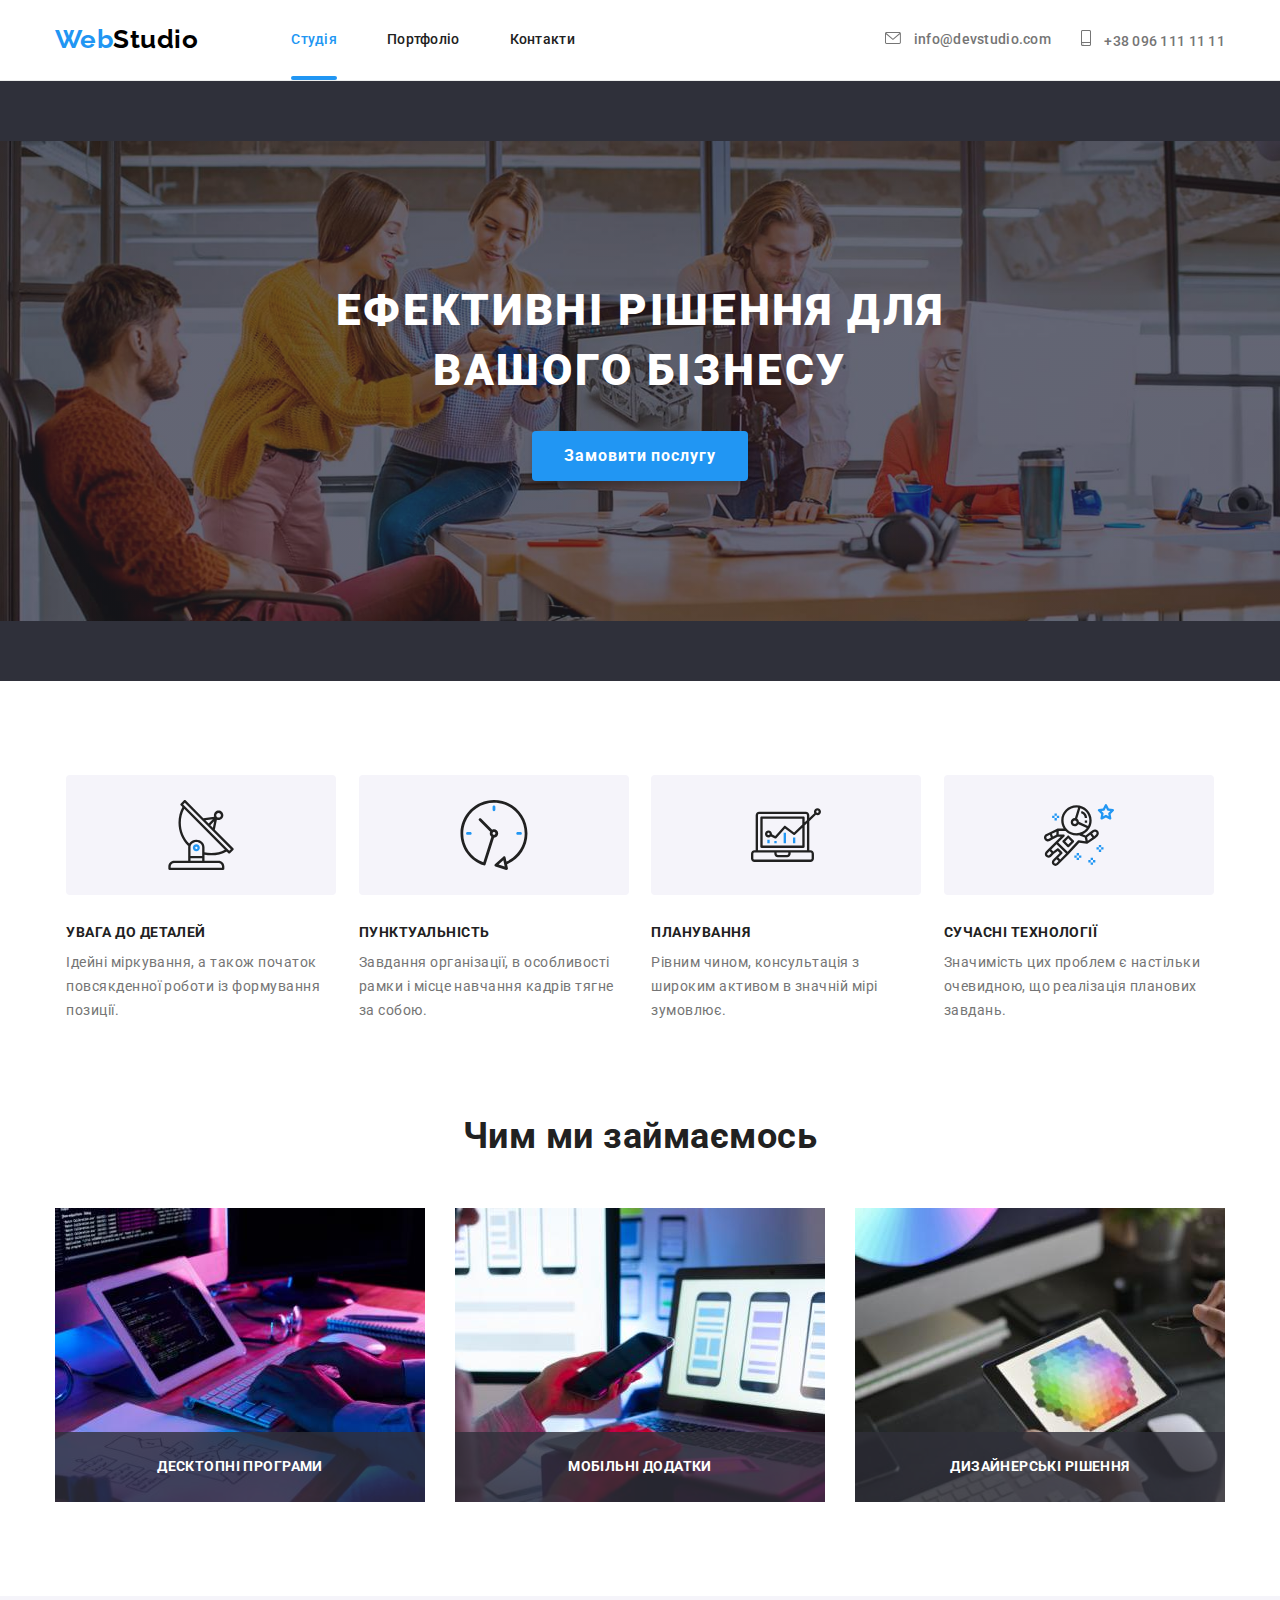
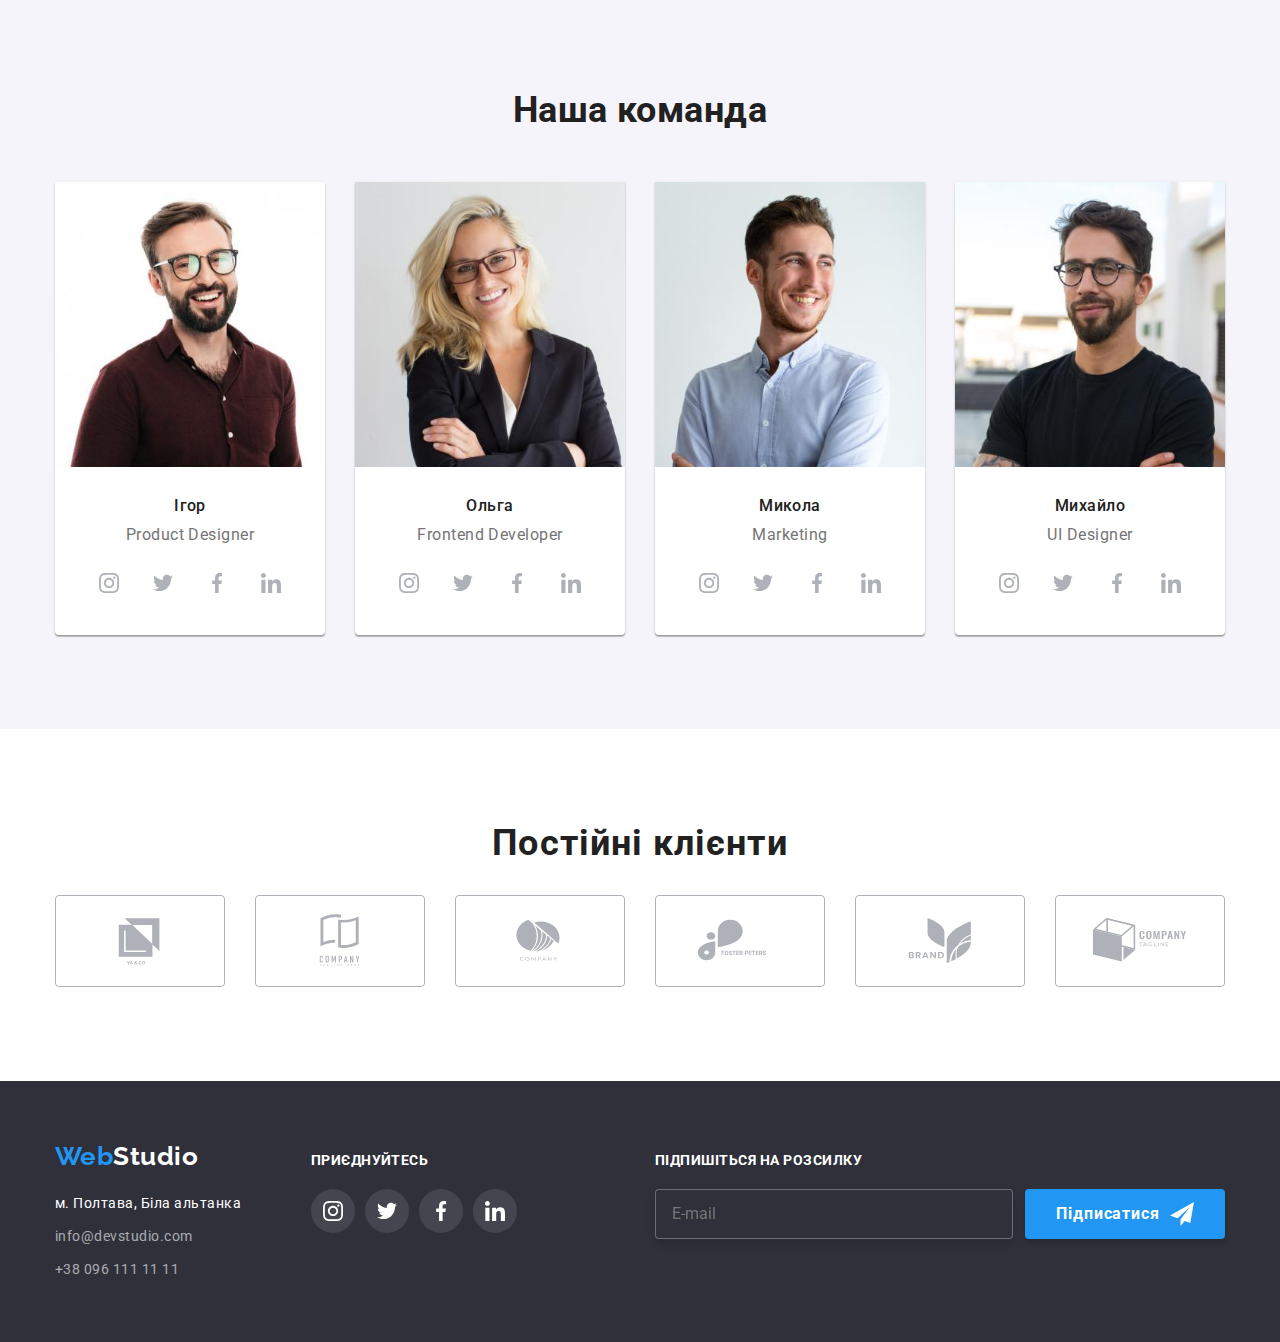
==== commit 15124957: "menu" ====
--- a/index.html
+++ b/index.html
@@ -36,13 +36,20 @@
               <li class="main-nav__item">
                 <a href="./portfolio.html" class="main-nav__link">Портфоліо</a>
               </li>
-              <li class="main-nav__item"><a href="#" class="main-nav__link">Контакти</a></li>
+              <li class="main-nav__item">
+                <a href="#" class="main-nav__link">Контакти</a>
+              </li>
             </ul>
           </nav>
           <ul class="contact-list">
             <li class="contact-list__item contact-list__item--mobile-size">
               <a href="mailto:info@devstudio.com" class="contact-list__link">
-                <svg class="contact-list__icon" width="16" height="12" aria-hidden="true">
+                <svg
+                  class="contact-list__icon"
+                  width="16"
+                  height="12"
+                  aria-hidden="true"
+                >
                   <use href="./images/icons.svg#icon-envelope"></use>
                 </svg>
                 info@devstudio.com
@@ -50,7 +57,12 @@
             </li>
             <li class="contact-list__item">
               <a href="tel:+380961111111" class="contact-list__link">
-                <svg class="contact-list__icon" width="10" height="16" aria-hidden="true">
+                <svg
+                  class="contact-list__icon"
+                  width="10"
+                  height="16"
+                  aria-hidden="true"
+                >
                   <use href="./images/icons.svg#icon-smartphone"></use>
                 </svg>
                 +38 096 111 11 11
@@ -58,10 +70,18 @@
             </li>
           </ul>
           <ul class="main-social__list">
-            <li class="main-social__item"><a href="#" class="main-social__link">Instagram</a></li>
-            <li class="main-social__item"><a href="#" class="main-social__link">Twitter</a></li>
-            <li class="main-social__item"><a href="#" class="main-social__link">Facebook</a></li>
-            <li class="main-social__item"><a href="#" class="main-social__link">LinkedIn</a></li>
+            <li class="main-social__item">
+              <a href="#" class="main-social__link">Instagram</a>
+            </li>
+            <li class="main-social__item">
+              <a href="#" class="main-social__link">Twitter</a>
+            </li>
+            <li class="main-social__item">
+              <a href="#" class="main-social__link">Facebook</a>
+            </li>
+            <li class="main-social__item">
+              <a href="#" class="main-social__link">LinkedIn</a>
+            </li>
           </ul>
         </div>
         <button
@@ -77,8 +97,14 @@
             height="40"
             aria-label="Кнопка навігаційного меню"
           >
-            <use class="btn-menu__icon-menu--open" href="./images/icons.svg#icon-menu"></use>
-            <use class="btn-menu__icon-menu--close" href="./images/icons.svg#icon-menu-close"></use>
+            <use
+              class="btn-menu__icon-menu--open"
+              href="./images/icons.svg#icon-menu"
+            ></use>
+            <use
+              class="btn-menu__icon-menu--close"
+              href="./images/icons.svg#icon-menu-close"
+            ></use>
           </svg>
         </button>
       </div>
@@ -89,7 +115,9 @@
       <section class="hero">
         <div class="hero__container container">
           <h1 class="hero__title">Ефективні рішення для вашого бізнесу</h1>
-          <button type="button" class="hero__btn" data-modal-open>Замовити послугу</button>
+          <button type="button" class="hero__btn" data-modal-open>
+            Замовити послугу
+          </button>
         </div>
       </section>
 
@@ -100,46 +128,70 @@
           <ul class="feature__list">
             <li class="feature__item">
               <div class="feature__icon-wrapper">
-                <svg class="feature__icon" width="70" height="70" aria-hidden="true">
+                <svg
+                  class="feature__icon"
+                  width="70"
+                  height="70"
+                  aria-hidden="true"
+                >
                   <use href="./images/icons.svg#icon-antenna"></use>
                 </svg>
               </div>
               <h3 class="feature__subtitle">Увага до деталей</h3>
               <p class="feature__desc">
-                Ідейні міркування, а також початок повсякденної роботи із формування позиції.
+                Ідейні міркування, а також початок повсякденної роботи із
+                формування позиції.
               </p>
             </li>
             <li class="feature__item">
               <div class="feature__icon-wrapper">
-                <svg class="feature__icon" width="70" height="70" aria-hidden="true">
+                <svg
+                  class="feature__icon"
+                  width="70"
+                  height="70"
+                  aria-hidden="true"
+                >
                   <use href="./images/icons.svg#icon-clock"></use>
                 </svg>
               </div>
               <h3 class="feature__subtitle">Пунктуальність</h3>
               <p class="feature__desc">
-                Завдання організації, в особливості рамки і місце навчання кадрів тягне за собою.
+                Завдання організації, в особливості рамки і місце навчання
+                кадрів тягне за собою.
               </p>
             </li>
             <li class="feature__item">
               <div class="feature__icon-wrapper">
-                <svg class="feature__icon" width="70" height="70" aria-hidden="true">
+                <svg
+                  class="feature__icon"
+                  width="70"
+                  height="70"
+                  aria-hidden="true"
+                >
                   <use href="./images/icons.svg#icon-diagram"></use>
                 </svg>
               </div>
               <h3 class="feature__subtitle">Планування</h3>
               <p class="feature__desc">
-                Рівним чином, консультація з широким активом в значній мірі зумовлює.
+                Рівним чином, консультація з широким активом в значній мірі
+                зумовлює.
               </p>
             </li>
             <li class="feature__item">
               <div class="feature__icon-wrapper">
-                <svg class="feature__icon" width="70" height="70" aria-hidden="true">
+                <svg
+                  class="feature__icon"
+                  width="70"
+                  height="70"
+                  aria-hidden="true"
+                >
                   <use href="./images/icons.svg#icon-astronaut"></use>
                 </svg>
               </div>
               <h3 class="feature__subtitle">Сучасні технології</h3>
               <p class="feature__desc">
-                Значимість цих проблем є настільки очевидною, що реалізація планових завдань.
+                Значимість цих проблем є настільки очевидною, що реалізація
+                планових завдань.
               </p>
             </li>
           </ul>
@@ -233,14 +285,14 @@
                 />
                 <img
                   src="./images/our-team/demyanenko-desktop-270.jpg"
-                  alt="Ігор Дем'яненко"
+                  alt="Ігор"
                   width="270"
                   height="260"
                   class="member__img"
                 />
               </picture>
               <div class="member__text">
-                <h3 class="member__name">Ігор Дем'яненко</h3>
+                <h3 class="member__name">Ігор</h3>
                 <p class="member__profession" lang="en">Product Designer</p>
 
                 <ul class="social__list">
@@ -320,14 +372,14 @@
                 />
                 <img
                   src="./images/our-team/repina-desktop-270.jpg"
-                  alt="Ольга Рєпіна"
+                  alt="Ольга"
                   width="270"
                   height="260"
                   class="member__img"
                 />
               </picture>
               <div class="member__text">
-                <h3 class="member__name">Ольга Рєпіна</h3>
+                <h3 class="member__name">Ольга</h3>
                 <p class="member__profession" lang="en">Frontend Developer</p>
                 <ul class="social__list">
                   <li class="social__item">
@@ -413,7 +465,7 @@
                 />
               </picture>
               <div class="member__text">
-                <h3 class="member__name">Микола Тарасов</h3>
+                <h3 class="member__name">Микола</h3>
                 <p class="member__profession" lang="en">Marketing</p>
                 <ul class="social__list">
                   <li class="social__item">
@@ -492,14 +544,14 @@
                 />
                 <img
                   src="./images/our-team/ermakov-desktop-270.jpg"
-                  alt="Михайло Єрмаков"
+                  alt="Михайло"
                   width="270"
                   height="260"
                   class="member__img"
                 />
               </picture>
               <div class="member__text">
-                <h3 class="member__name">Михайло Єрмаков</h3>
+                <h3 class="member__name">Михайло</h3>
                 <p class="member__profession" lang="en">UI Designer</p>
                 <ul class="social__list">
                   <li class="social__item">
@@ -582,13 +634,20 @@
                   height="60"
                   aria-label="Посилання на Company tagline here"
                 >
-                  <use href="./images/icons.svg#icon-company-tagline-here"></use>
+                  <use
+                    href="./images/icons.svg#icon-company-tagline-here"
+                  ></use>
                 </svg>
               </a>
             </li>
             <li class="client__item">
               <a href="#" class="client__link">
-                <svg class="client__icon" width="106" height="60" aria-label="Посилання на Company">
+                <svg
+                  class="client__icon"
+                  width="106"
+                  height="60"
+                  aria-label="Посилання на Company"
+                >
                   <use href="./images/icons.svg#icon-company"></use>
                 </svg>
               </a>
@@ -607,7 +666,12 @@
             </li>
             <li class="client__item">
               <a href="#" class="client__link">
-                <svg class="client__icon" width="106" height="60" aria-label="Посилання на Brand">
+                <svg
+                  class="client__icon"
+                  width="106"
+                  height="60"
+                  aria-label="Посилання на Brand"
+                >
                   <use href="./images/icons.svg#icon-brand"></use>
                 </svg>
               </a>
@@ -632,7 +696,12 @@
       <div class="backdrop is-hidden" data-modal>
         <div class="modal">
           <button type="button" class="modal__close-btn" data-modal-close>
-            <svg class="modal__close-icon" width="18" height="18" aria-label="Закрити">
+            <svg
+              class="modal__close-icon"
+              width="18"
+              height="18"
+              aria-label="Закрити"
+            >
               <use href="./images/icons.svg#icon-close-modal"></use>
             </svg>
           </button>
@@ -641,8 +710,18 @@
             <div class="form-order__field">
               <label class="form-order__label" for="name-order">Ім'я</label>
               <div class="form-order__input-thumb">
-                <input class="form-order__input" type="text" name="name-order" id="name-order" />
-                <svg class="form-order__icon" width="18px" height="18px" aria-hidden="true">
+                <input
+                  class="form-order__input"
+                  type="text"
+                  name="name-order"
+                  id="name-order"
+                />
+                <svg
+                  class="form-order__icon"
+                  width="18px"
+                  height="18px"
+                  aria-hidden="true"
+                >
                   <use href="./images/icons.svg#icon-person-modal"></use>
                 </svg>
               </div>
@@ -650,8 +729,18 @@
             <div class="form-order__field">
               <label class="form-order__label" for="tel-order">Телефон</label>
               <div class="form-order__input-thumb">
-                <input class="form-order__input" type="tel" name="tel-order" id="tel-order" />
-                <svg class="form-order__icon" width="18px" height="18px" aria-hidden="true">
+                <input
+                  class="form-order__input"
+                  type="tel"
+                  name="tel-order"
+                  id="tel-order"
+                />
+                <svg
+                  class="form-order__icon"
+                  width="18px"
+                  height="18px"
+                  aria-hidden="true"
+                >
                   <use href="./images/icons.svg#icon-phone-modal"></use>
                 </svg>
               </div>
@@ -659,14 +748,26 @@
             <div class="form-order__field">
               <label class="form-order__label" for="email-order">Пошта</label>
               <div class="form-order__input-thumb">
-                <input class="form-order__input" type="email" name="email-order" id="email-order" />
-                <svg class="form-order__icon" width="18px" height="18px" aria-hidden="true">
+                <input
+                  class="form-order__input"
+                  type="email"
+                  name="email-order"
+                  id="email-order"
+                />
+                <svg
+                  class="form-order__icon"
+                  width="18px"
+                  height="18px"
+                  aria-hidden="true"
+                >
                   <use href="./images/icons.svg#icon-email-modal"></use>
                 </svg>
               </div>
             </div>
             <div class="form-order__field">
-              <label class="form-order__label" for="comment-order">Коментарій</label>
+              <label class="form-order__label" for="comment-order"
+                >Коментарій</label
+              >
               <textarea
                 class="form-order__textarea"
                 name="comment-order"
@@ -678,13 +779,19 @@
             </div>
             <div class="form-order__privacy-field">
               <label class="form-order__privacy-label">
-                <input class="form-order__privacy-imput" type="checkbox" name="privacy-checkbox" />
+                <input
+                  class="form-order__privacy-imput"
+                  type="checkbox"
+                  name="privacy-checkbox"
+                />
                 <span class="form-order__privacy-checkbox"></span>
                 Погоджуюся з розсилкою та приймаю
                 <a href="#" class="form-order__privacy-link">Умови договору</a>
               </label>
             </div>
-            <button class="form-order__send-btn" type="submit">Відправити</button>
+            <button class="form-order__send-btn" type="submit">
+              Відправити
+            </button>
           </form>
         </div>
       </div>
@@ -701,18 +808,22 @@
             <ul class="address__list">
               <li class="address__item">
                 <a
-                  href="https://goo.gl/maps/CPtrU1FHBa2aNyZL9"
+                  href="https://maps.app.goo.gl/j2wRJ6A2M2BEKjKA8"
                   target="_blank"
                   rel="noopener noreferrer"
                   class="address__link address__link--location"
-                  >м. Київ, пр-т Лесі Українки, 26</a
+                  >м. Полтава, Біла альтанка</a
                 >
               </li>
               <li class="address__item">
-                <a href="mailto:info@devstudio.com" class="address__link">info@devstudio.com</a>
+                <a href="mailto:info@devstudio.com" class="address__link"
+                  >info@devstudio.com</a
+                >
               </li>
               <li class="address__item">
-                <a href="tel:+380961111111" class="address__link">+38 096 111 11 11</a>
+                <a href="tel:+380961111111" class="address__link"
+                  >+38 096 111 11 11</a
+                >
               </li>
             </ul>
           </address>
@@ -735,21 +846,36 @@
             </li>
             <li class="social__item">
               <a href="#" class="social__link page-footer__social">
-                <svg class="social__icon" width="20" height="20" aria-label="Посилання на Twitter">
+                <svg
+                  class="social__icon"
+                  width="20"
+                  height="20"
+                  aria-label="Посилання на Twitter"
+                >
                   <use href="./images/icons.svg#icon-twitter"></use>
                 </svg>
               </a>
             </li>
             <li class="social__item">
               <a href="#" class="social__link page-footer__social">
-                <svg class="social__icon" width="20" height="20" aria-label="Посилання на Facebook">
+                <svg
+                  class="social__icon"
+                  width="20"
+                  height="20"
+                  aria-label="Посилання на Facebook"
+                >
                   <use href="./images/icons.svg#icon-facebook"></use>
                 </svg>
               </a>
             </li>
             <li class="social__item">
               <a href="#" class="social__link page-footer__social">
-                <svg class="social__icon" width="20" height="20" aria-label="Посилання на LinkedIn">
+                <svg
+                  class="social__icon"
+                  width="20"
+                  height="20"
+                  aria-label="Посилання на LinkedIn"
+                >
                   <use href="./images/icons.svg#icon-linkedin"></use>
                 </svg>
               </a>
@@ -769,7 +895,12 @@
             />
             <button type="submit" class="newsletter__btn">
               Підписатися
-              <svg class="newsletter__icon-btn" width="24" height="24" aria-hidden="true">
+              <svg
+                class="newsletter__icon-btn"
+                width="24"
+                height="24"
+                aria-hidden="true"
+              >
                 <use href="./images/icons.svg#icon-send-btn"></use>
               </svg>
             </button>
